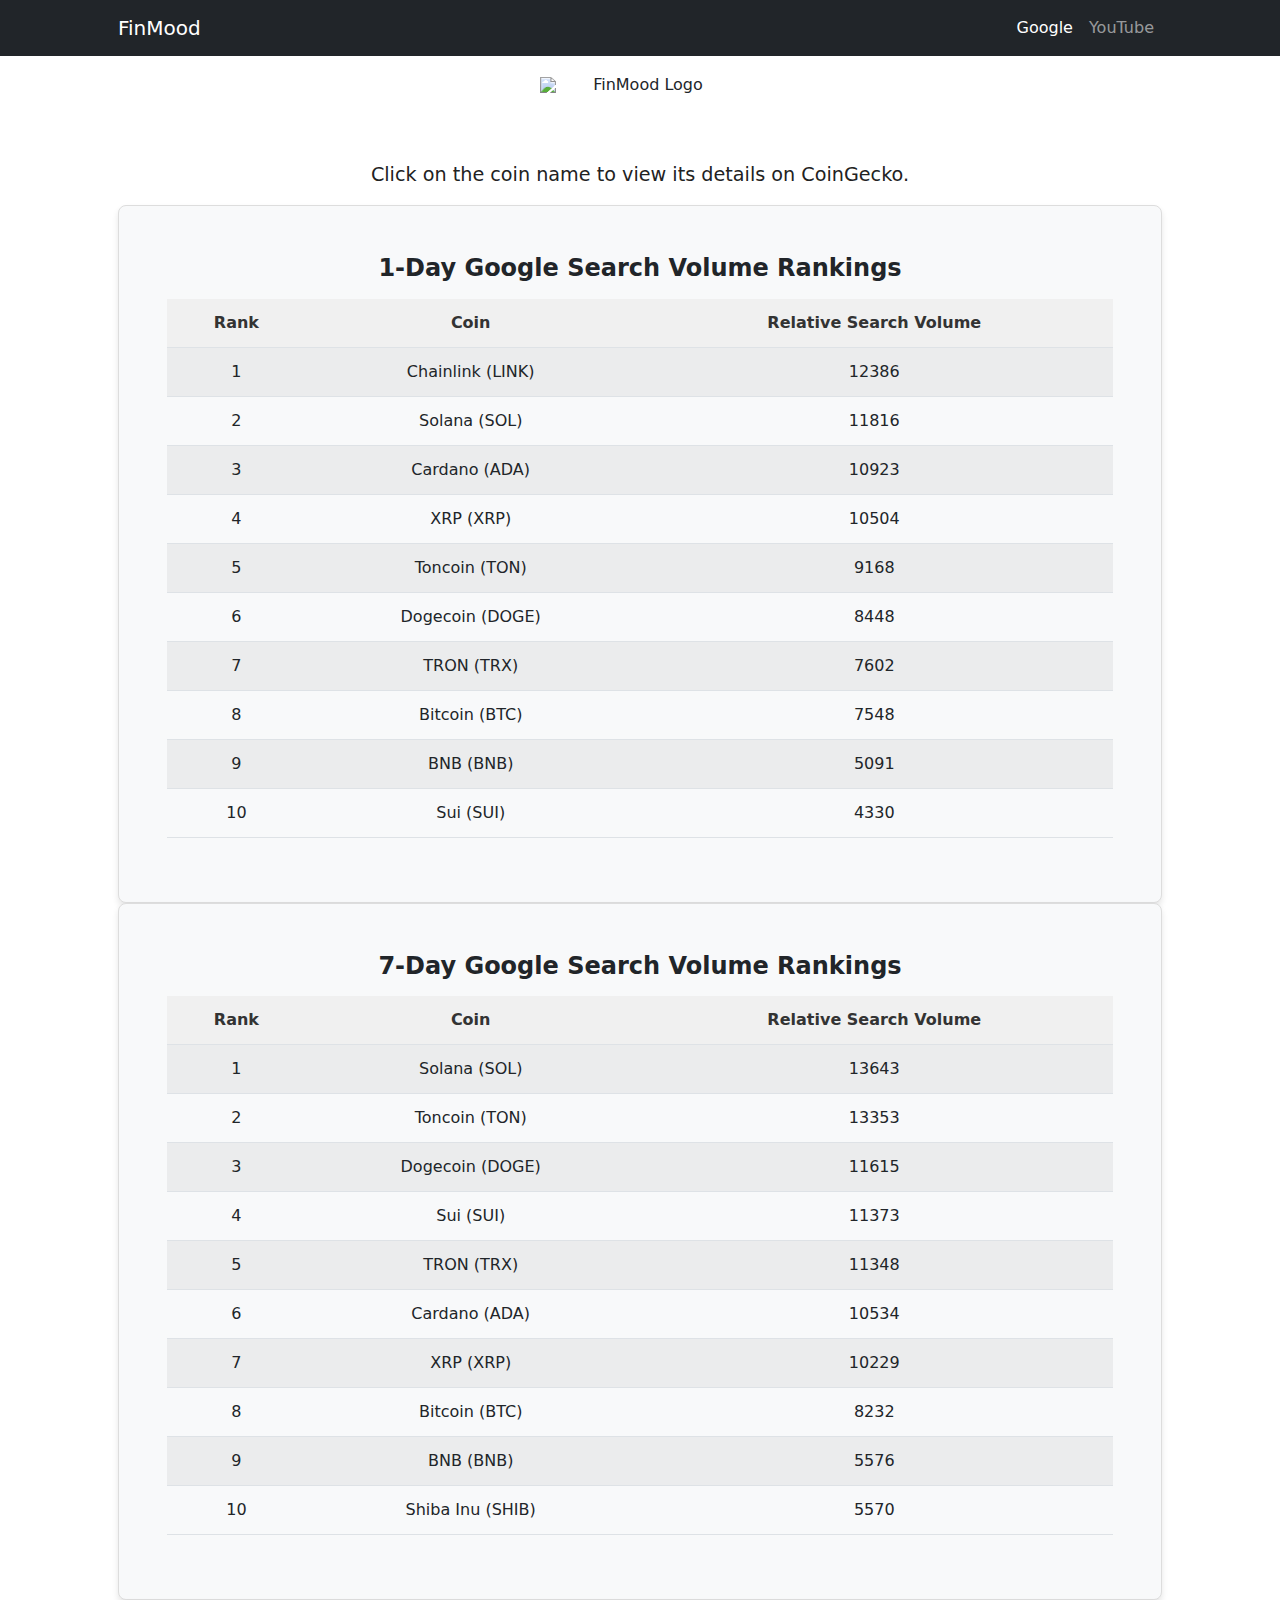
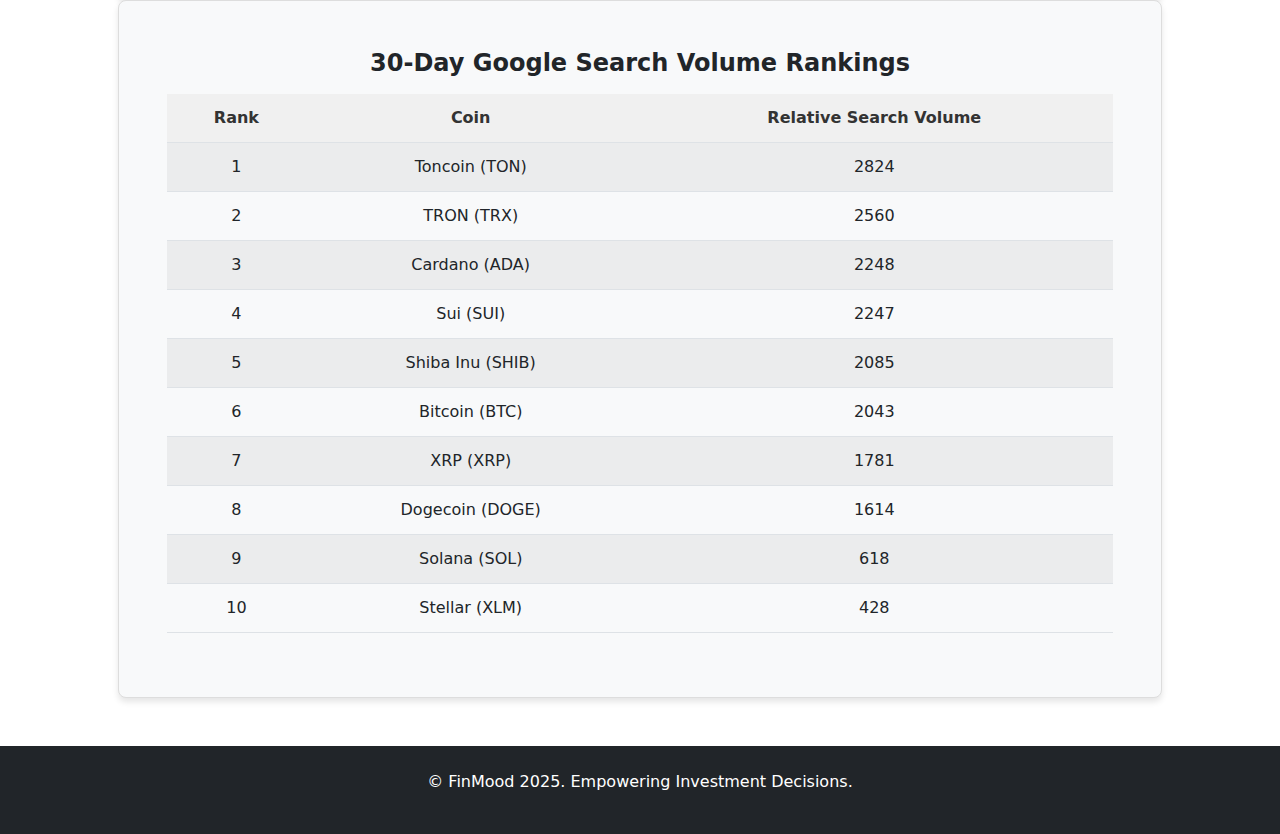
==== index.html @ bff8d701 "first commit" ====
<!DOCTYPE html>
<html lang="en">
    <head>
        <meta charset="utf-8" />
        <meta name="viewport" content="width=device-width, initial-scale=1, shrink-to-fit=no" />
        <title>FinMood - Google Data</title>
        <!-- Favicon -->
        <link rel="icon" type="image/png" href="https://postfiles.pstatic.net/MjAyNTAxMTJfOTYg/MDAxNzM2NjIxMTgyMzUx.7B-GVu9-gx7kUguu9131GMtCu-E6OnTU3qfxG3Hmutog.RD1DZ30FdFx2kgZJTcJKu7Xp7f9JHcIaP08A8nK22oIg.PNG/7214acb7-8370-46a0-a841-b4d72393085b-removebg-preview_(1).png?type=w773" />
        <!-- Core theme CSS -->
        <link href="css/styles.css" rel="stylesheet" />
        <style>
            /* 사각형 높이 증가 및 글자 크기 조정 */
            .ranking-box {
                min-height: 500px; /* 높이를 15개 항목이 들어갈 수 있도록 증가 */
                padding: 20px;
            }

            .ranking-box h2 {
                font-size: 1.25rem; /* 글자 크기 살짝 축소 */
            }

            /* 테이블 셀 스타일 */
            .table tbody tr td {
                vertical-align: middle; /* 텍스트와 아이콘을 가운데 정렬 */
            }

            /* 회사 이름 열 스타일 */
            .table .company-name {
                text-align: center; /* 가운데 정렬 */
                background-color: #f8f9fa; /* 밝은 회색 배경 */
                padding: 10px;
            }

            /* 검색 강도 열 스타일 */
            .table .search-intensity {
                text-align: center; /* 가운데 정렬 */
            }

            /* 테이블 헤더 스타일 */
            .table thead th {
                background-color: #f0f0f0; /* 더 옅은 배경색 */
                color: #333; /* 텍스트 색상 */
                text-align: center;
            }
        </style>
    </head>
    <body>
        <!-- Responsive navbar -->
        <nav class="navbar navbar-expand-lg navbar-dark bg-dark">
            <div class="container px-lg-5">
                <a class="navbar-brand" href="Google.html">FinMood</a>
                <button class="navbar-toggler" type="button" data-bs-toggle="collapse" data-bs-target="#navbarSupportedContent" aria-controls="navbarSupportedContent" aria-expanded="false" aria-label="Toggle navigation"><span class="navbar-toggler-icon"></span></button>
                <div class="collapse navbar-collapse" id="navbarSupportedContent">
                    <ul class="navbar-nav ms-auto mb-2 mb-lg-0">
                        <li class="nav-item"><a class="nav-link active" href="index.html">Google</a></li>
                        <li class="nav-item"><a class="nav-link" href="Youtube.html">YouTube</a></li>
                    </ul>
                </div>
            </div>
        </nav>

        <div class="custom-logo">
            <img src="https://postfiles.pstatic.net/MjAyNTAxMTBfMjkg/MDAxNzM2NDQ1NTA2Njgz.2TgCRXyj6xYpUKAVRkCSr0fVaALXp904wzc_l7tM4Swg.-zdZMKFpB-jIDev21pE8-xAardf8957_RPQb6zx63QUg.PNG/7214acb7-8370-46a0-a841-b4d72393085b-removebg-preview_(1).png?type=w773" alt="FinMood Logo">
        </div>
        
        <!-- Header -->
        <header class="py-5">
            <div class="container px-lg-5">
                
                <div class="info-message text-center">
                    <p>Click on the coin name <span class="break-line">to view its details on CoinGecko.</span></p>
                </div>
                
                <!-- 1-Day Ranking -->
                <div class="p-4 p-lg-5 bg-light rounded-3 text-center ranking-box">
                    <h2 class="fs-4 fw-bold mb-3">1-Day Google Search Volume Rankings</h2>
                    <table class="table table-striped">
                        <thead>
                            <tr>
                                <th>Rank</th>
                                <th>Coin</th>
                                <th>Relative Search Volume</th>
                            </tr>
                        </thead>
                        <tbody>
                            
        <tr>
            <td>1</td>
            <td>
                <a href="https://www.coingecko.com/en/coins/chainlink" target="_blank" style="text-decoration: none; color: inherit;">
                    Chainlink (LINK)
                </a>
            </td>
            <td>12386</td>
        </tr>
        
        <tr>
            <td>2</td>
            <td>
                <a href="https://www.coingecko.com/en/coins/solana" target="_blank" style="text-decoration: none; color: inherit;">
                    Solana (SOL)
                </a>
            </td>
            <td>11816</td>
        </tr>
        
        <tr>
            <td>3</td>
            <td>
                <a href="https://www.coingecko.com/en/coins/cardano" target="_blank" style="text-decoration: none; color: inherit;">
                    Cardano (ADA)
                </a>
            </td>
            <td>10923</td>
        </tr>
        
        <tr>
            <td>4</td>
            <td>
                <a href="https://www.coingecko.com/en/coins/xrp" target="_blank" style="text-decoration: none; color: inherit;">
                    XRP (XRP)
                </a>
            </td>
            <td>10504</td>
        </tr>
        
        <tr>
            <td>5</td>
            <td>
                <a href="https://www.coingecko.com/en/coins/toncoin" target="_blank" style="text-decoration: none; color: inherit;">
                    Toncoin (TON)
                </a>
            </td>
            <td>9168</td>
        </tr>
        
        <tr>
            <td>6</td>
            <td>
                <a href="https://www.coingecko.com/en/coins/dogecoin" target="_blank" style="text-decoration: none; color: inherit;">
                    Dogecoin (DOGE)
                </a>
            </td>
            <td>8448</td>
        </tr>
        
        <tr>
            <td>7</td>
            <td>
                <a href="https://www.coingecko.com/en/coins/tron" target="_blank" style="text-decoration: none; color: inherit;">
                    TRON (TRX)
                </a>
            </td>
            <td>7602</td>
        </tr>
        
        <tr>
            <td>8</td>
            <td>
                <a href="https://www.coingecko.com/en/coins/bitcoin" target="_blank" style="text-decoration: none; color: inherit;">
                    Bitcoin (BTC)
                </a>
            </td>
            <td>7548</td>
        </tr>
        
        <tr>
            <td>9</td>
            <td>
                <a href="https://www.coingecko.com/en/coins/bnb" target="_blank" style="text-decoration: none; color: inherit;">
                    BNB (BNB)
                </a>
            </td>
            <td>5091</td>
        </tr>
        
        <tr>
            <td>10</td>
            <td>
                <a href="https://www.coingecko.com/en/coins/sui" target="_blank" style="text-decoration: none; color: inherit;">
                    Sui (SUI)
                </a>
            </td>
            <td>4330</td>
        </tr>
         <!-- Python 스크립트에서 이 자리표시자를 실제 테이블 데이터로 대체 -->
                        </tbody>
                    </table>
                </div>
                
                
                <!-- 7-Day Ranking -->
                <div class="p-4 p-lg-5 bg-light rounded-3 text-center ranking-box">
                    <h2 class="fs-4 fw-bold mb-3">7-Day Google Search Volume Rankings</h2>
                    <table class="table table-striped">
                        <thead>
                            <tr>
                                <th>Rank</th>
                                <th>Coin</th>
                                <th>Relative Search Volume</th>
                            </tr>
                        </thead>
                        <tbody>
                            
        <tr>
            <td>1</td>
            <td>
                <a href="https://www.coingecko.com/en/coins/solana" target="_blank" style="text-decoration: none; color: inherit;">
                    Solana (SOL)
                </a>
            </td>
            <td>13643</td>
        </tr>
        
        <tr>
            <td>2</td>
            <td>
                <a href="https://www.coingecko.com/en/coins/toncoin" target="_blank" style="text-decoration: none; color: inherit;">
                    Toncoin (TON)
                </a>
            </td>
            <td>13353</td>
        </tr>
        
        <tr>
            <td>3</td>
            <td>
                <a href="https://www.coingecko.com/en/coins/dogecoin" target="_blank" style="text-decoration: none; color: inherit;">
                    Dogecoin (DOGE)
                </a>
            </td>
            <td>11615</td>
        </tr>
        
        <tr>
            <td>4</td>
            <td>
                <a href="https://www.coingecko.com/en/coins/sui" target="_blank" style="text-decoration: none; color: inherit;">
                    Sui (SUI)
                </a>
            </td>
            <td>11373</td>
        </tr>
        
        <tr>
            <td>5</td>
            <td>
                <a href="https://www.coingecko.com/en/coins/tron" target="_blank" style="text-decoration: none; color: inherit;">
                    TRON (TRX)
                </a>
            </td>
            <td>11348</td>
        </tr>
        
        <tr>
            <td>6</td>
            <td>
                <a href="https://www.coingecko.com/en/coins/cardano" target="_blank" style="text-decoration: none; color: inherit;">
                    Cardano (ADA)
                </a>
            </td>
            <td>10534</td>
        </tr>
        
        <tr>
            <td>7</td>
            <td>
                <a href="https://www.coingecko.com/en/coins/xrp" target="_blank" style="text-decoration: none; color: inherit;">
                    XRP (XRP)
                </a>
            </td>
            <td>10229</td>
        </tr>
        
        <tr>
            <td>8</td>
            <td>
                <a href="https://www.coingecko.com/en/coins/bitcoin" target="_blank" style="text-decoration: none; color: inherit;">
                    Bitcoin (BTC)
                </a>
            </td>
            <td>8232</td>
        </tr>
        
        <tr>
            <td>9</td>
            <td>
                <a href="https://www.coingecko.com/en/coins/bnb" target="_blank" style="text-decoration: none; color: inherit;">
                    BNB (BNB)
                </a>
            </td>
            <td>5576</td>
        </tr>
        
        <tr>
            <td>10</td>
            <td>
                <a href="https://www.coingecko.com/en/coins/shiba-inu" target="_blank" style="text-decoration: none; color: inherit;">
                    Shiba Inu (SHIB)
                </a>
            </td>
            <td>5570</td>
        </tr>
         <!-- Python 스크립트에서 이 자리표시자를 실제 테이블 데이터로 대체 -->
                        </tbody>                        
                    </table>
                </div>
                
                <!-- 30-Day Ranking -->
                <div class="p-4 p-lg-5 bg-light rounded-3 text-center ranking-box">
                    <h2 class="fs-4 fw-bold mb-3">30-Day Google Search Volume Rankings</h2>
                    <table class="table table-striped">
                        <thead>
                            <tr>
                                <th>Rank</th>
                                <th>Coin</th>
                                <th>Relative Search Volume</th>
                            </tr>
                        </thead>
                        <tbody>
                            
        <tr>
            <td>1</td>
            <td>
                <a href="https://www.coingecko.com/en/coins/toncoin" target="_blank" style="text-decoration: none; color: inherit;">
                    Toncoin (TON)
                </a>
            </td>
            <td>2824</td>
        </tr>
        
        <tr>
            <td>2</td>
            <td>
                <a href="https://www.coingecko.com/en/coins/tron" target="_blank" style="text-decoration: none; color: inherit;">
                    TRON (TRX)
                </a>
            </td>
            <td>2560</td>
        </tr>
        
        <tr>
            <td>3</td>
            <td>
                <a href="https://www.coingecko.com/en/coins/cardano" target="_blank" style="text-decoration: none; color: inherit;">
                    Cardano (ADA)
                </a>
            </td>
            <td>2248</td>
        </tr>
        
        <tr>
            <td>4</td>
            <td>
                <a href="https://www.coingecko.com/en/coins/sui" target="_blank" style="text-decoration: none; color: inherit;">
                    Sui (SUI)
                </a>
            </td>
            <td>2247</td>
        </tr>
        
        <tr>
            <td>5</td>
            <td>
                <a href="https://www.coingecko.com/en/coins/shiba-inu" target="_blank" style="text-decoration: none; color: inherit;">
                    Shiba Inu (SHIB)
                </a>
            </td>
            <td>2085</td>
        </tr>
        
        <tr>
            <td>6</td>
            <td>
                <a href="https://www.coingecko.com/en/coins/bitcoin" target="_blank" style="text-decoration: none; color: inherit;">
                    Bitcoin (BTC)
                </a>
            </td>
            <td>2043</td>
        </tr>
        
        <tr>
            <td>7</td>
            <td>
                <a href="https://www.coingecko.com/en/coins/xrp" target="_blank" style="text-decoration: none; color: inherit;">
                    XRP (XRP)
                </a>
            </td>
            <td>1781</td>
        </tr>
        
        <tr>
            <td>8</td>
            <td>
                <a href="https://www.coingecko.com/en/coins/dogecoin" target="_blank" style="text-decoration: none; color: inherit;">
                    Dogecoin (DOGE)
                </a>
            </td>
            <td>1614</td>
        </tr>
        
        <tr>
            <td>9</td>
            <td>
                <a href="https://www.coingecko.com/en/coins/solana" target="_blank" style="text-decoration: none; color: inherit;">
                    Solana (SOL)
                </a>
            </td>
            <td>618</td>
        </tr>
        
        <tr>
            <td>10</td>
            <td>
                <a href="https://www.coingecko.com/en/coins/stellar" target="_blank" style="text-decoration: none; color: inherit;">
                    Stellar (XLM)
                </a>
            </td>
            <td>428</td>
        </tr>
         <!-- Python 스크립트에서 이 자리표시자를 실제 테이블 데이터로 대체 -->
                        </tbody>
                        
                    </table>
                </div>
            </div>
        </header>
        
        <!-- Footer -->
        <footer class="bg-dark py-4">
            <div class="container">
                <p class="text-center text-white">© FinMood 2025. Empowering Investment Decisions.</p>
            </div>
        </footer>
        
        <!-- Bootstrap core JS -->
        <script src="https://cdn.jsdelivr.net/npm/bootstrap@5.2.3/dist/js/bootstrap.bundle.min.js"></script>
        <!-- Core theme JS -->
        <script src="js/scripts.js"></script>
    </body>
</html>
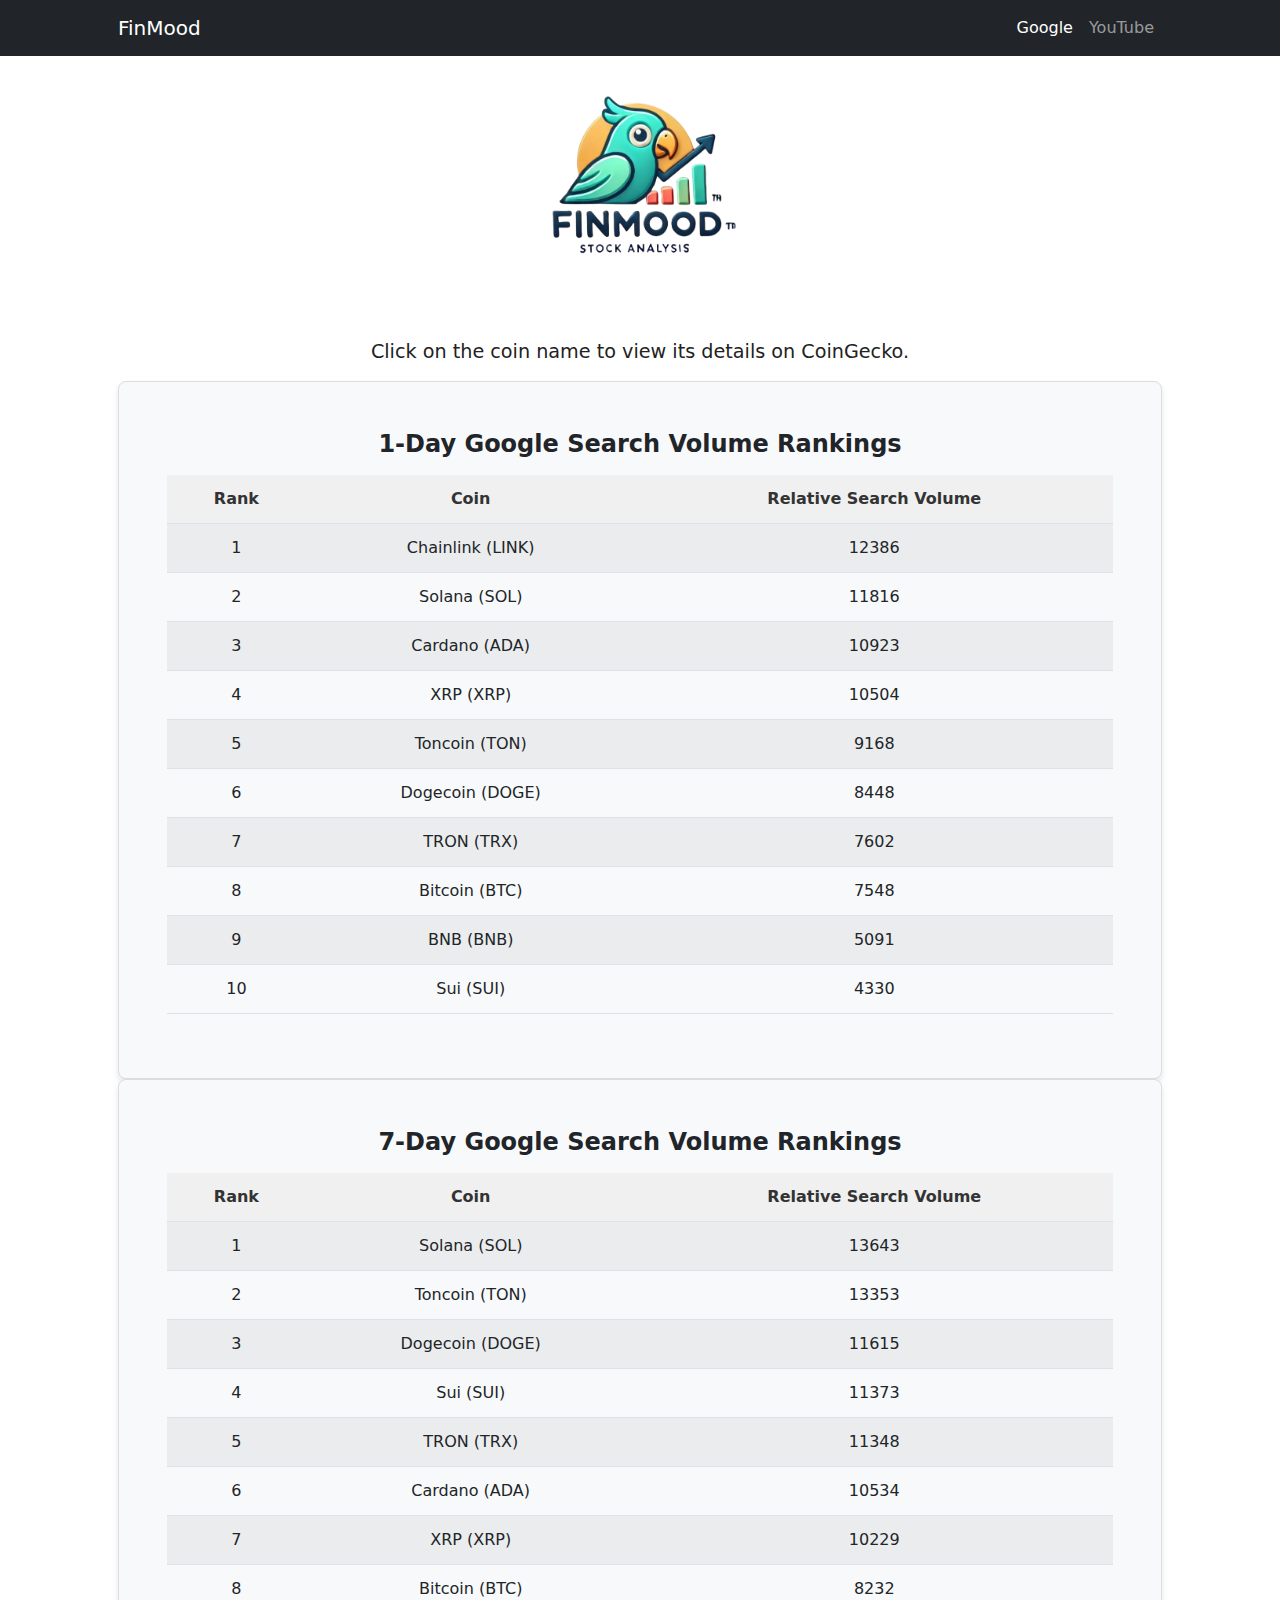
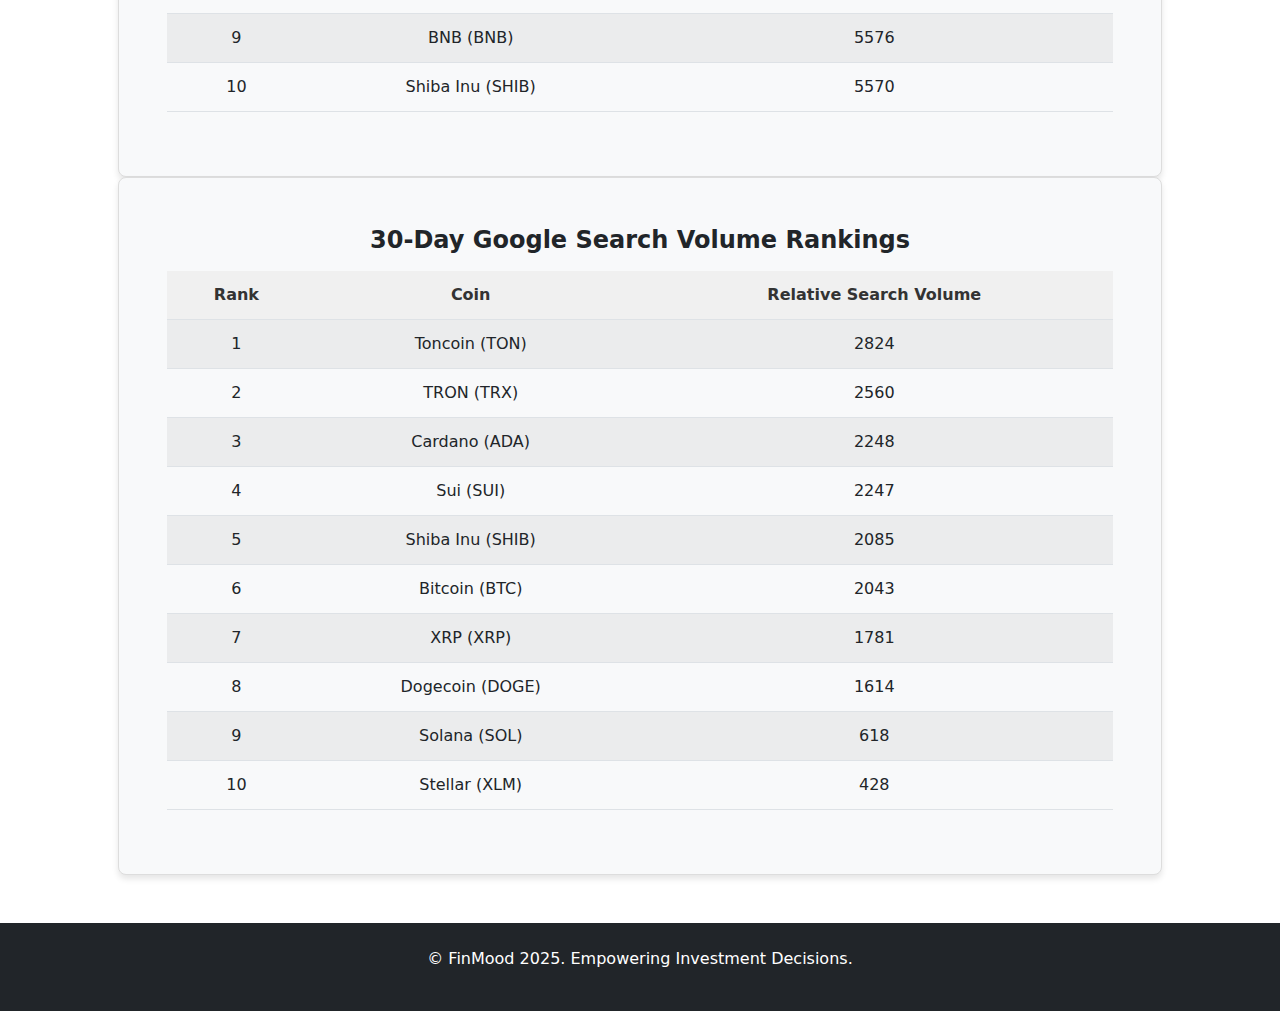
==== commit 7d1f8aa3: "Add favicon and logo images" ====
--- a/index.html
+++ b/index.html
@@ -5,7 +5,7 @@
         <meta name="viewport" content="width=device-width, initial-scale=1, shrink-to-fit=no" />
         <title>FinMood - Google Data</title>
         <!-- Favicon -->
-        <link rel="icon" type="image/png" href="https://postfiles.pstatic.net/MjAyNTAxMTJfOTYg/MDAxNzM2NjIxMTgyMzUx.7B-GVu9-gx7kUguu9131GMtCu-E6OnTU3qfxG3Hmutog.RD1DZ30FdFx2kgZJTcJKu7Xp7f9JHcIaP08A8nK22oIg.PNG/7214acb7-8370-46a0-a841-b4d72393085b-removebg-preview_(1).png?type=w773" />
+        <link rel="icon" type="image/x-icon" href="img/favicon.ico">
         <!-- Core theme CSS -->
         <link href="css/styles.css" rel="stylesheet" />
         <style>
@@ -18,7 +18,7 @@
             .ranking-box h2 {
                 font-size: 1.25rem; /* 글자 크기 살짝 축소 */
             }
-
+            
             /* 테이블 셀 스타일 */
             .table tbody tr td {
                 vertical-align: middle; /* 텍스트와 아이콘을 가운데 정렬 */
@@ -60,7 +60,7 @@
         </nav>
 
         <div class="custom-logo">
-            <img src="https://postfiles.pstatic.net/MjAyNTAxMTBfMjkg/MDAxNzM2NDQ1NTA2Njgz.2TgCRXyj6xYpUKAVRkCSr0fVaALXp904wzc_l7tM4Swg.-zdZMKFpB-jIDev21pE8-xAardf8957_RPQb6zx63QUg.PNG/7214acb7-8370-46a0-a841-b4d72393085b-removebg-preview_(1).png?type=w773" alt="FinMood Logo">
+            <img src="img/logo.png" alt="FinMood Logo">
         </div>
         
         <!-- Header -->
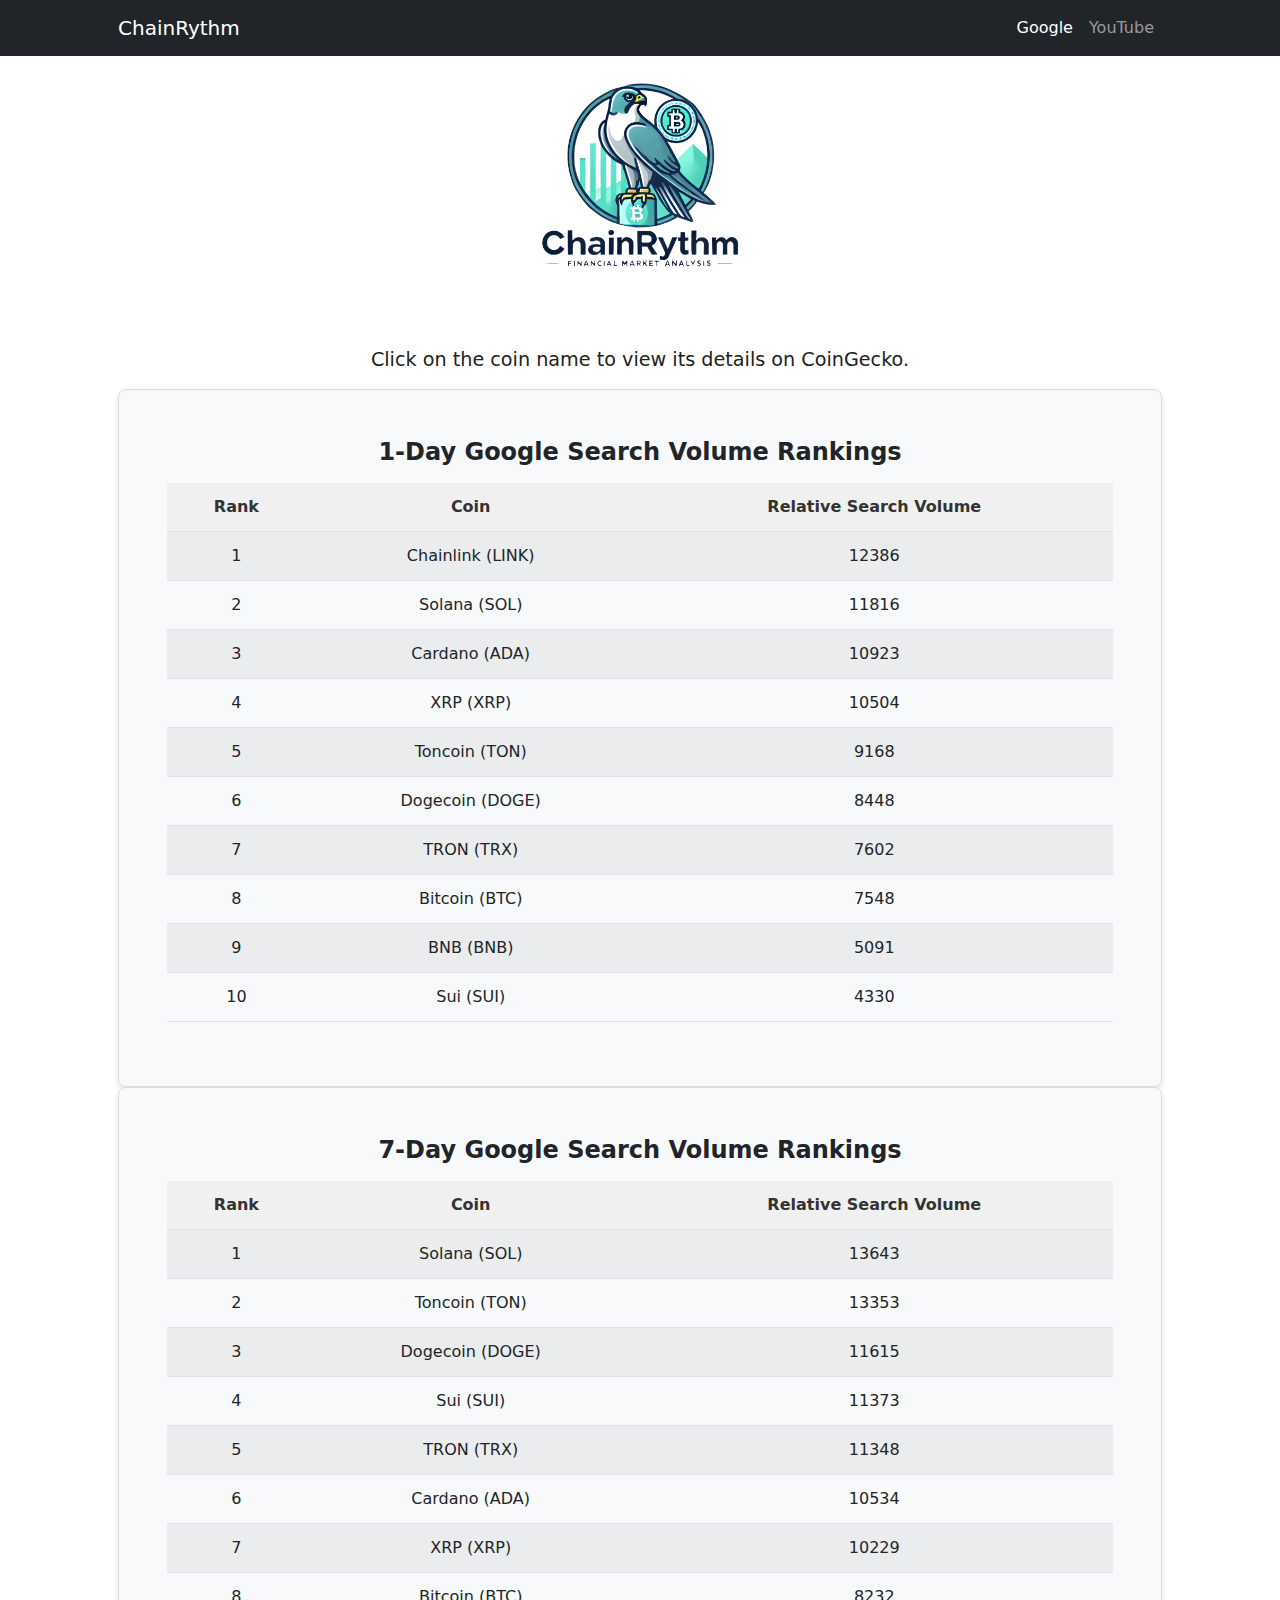
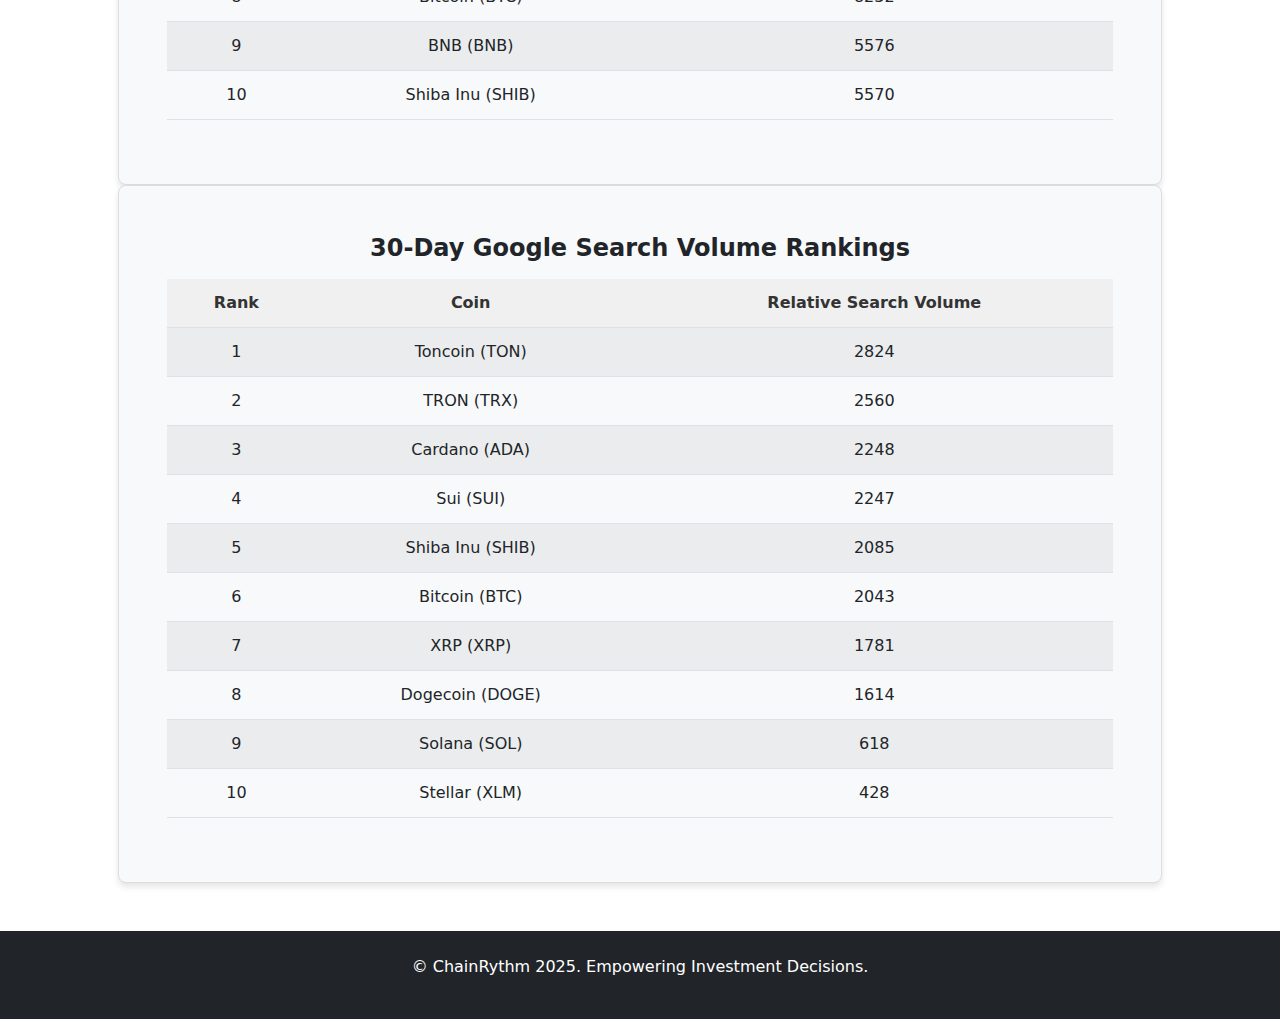
==== commit 55c7a4c4: "fourth commit" ====
--- a/index.html
+++ b/index.html
@@ -3,7 +3,7 @@
     <head>
         <meta charset="utf-8" />
         <meta name="viewport" content="width=device-width, initial-scale=1, shrink-to-fit=no" />
-        <title>FinMood - Google Data</title>
+        <title>ChainRythm - Google Data</title>
         <!-- Favicon -->
         <link rel="icon" type="image/x-icon" href="img/favicon.ico">
         <!-- Core theme CSS -->
@@ -48,7 +48,7 @@
         <!-- Responsive navbar -->
         <nav class="navbar navbar-expand-lg navbar-dark bg-dark">
             <div class="container px-lg-5">
-                <a class="navbar-brand" href="Google.html">FinMood</a>
+                <a class="navbar-brand" href="index.html">ChainRythm</a>
                 <button class="navbar-toggler" type="button" data-bs-toggle="collapse" data-bs-target="#navbarSupportedContent" aria-controls="navbarSupportedContent" aria-expanded="false" aria-label="Toggle navigation"><span class="navbar-toggler-icon"></span></button>
                 <div class="collapse navbar-collapse" id="navbarSupportedContent">
                     <ul class="navbar-nav ms-auto mb-2 mb-lg-0">
@@ -60,9 +60,9 @@
         </nav>
 
         <div class="custom-logo">
-            <img src="img/logo.png" alt="FinMood Logo">
+            <img src="img/logo.png" alt="ChainRythm Logo">
         </div>
-        
+                
         <!-- Header -->
         <header class="py-5">
             <div class="container px-lg-5">
@@ -429,7 +429,7 @@
         <!-- Footer -->
         <footer class="bg-dark py-4">
             <div class="container">
-                <p class="text-center text-white">© FinMood 2025. Empowering Investment Decisions.</p>
+                <p class="text-center text-white">© ChainRythm 2025. Empowering Investment Decisions.</p>
             </div>
         </footer>
         
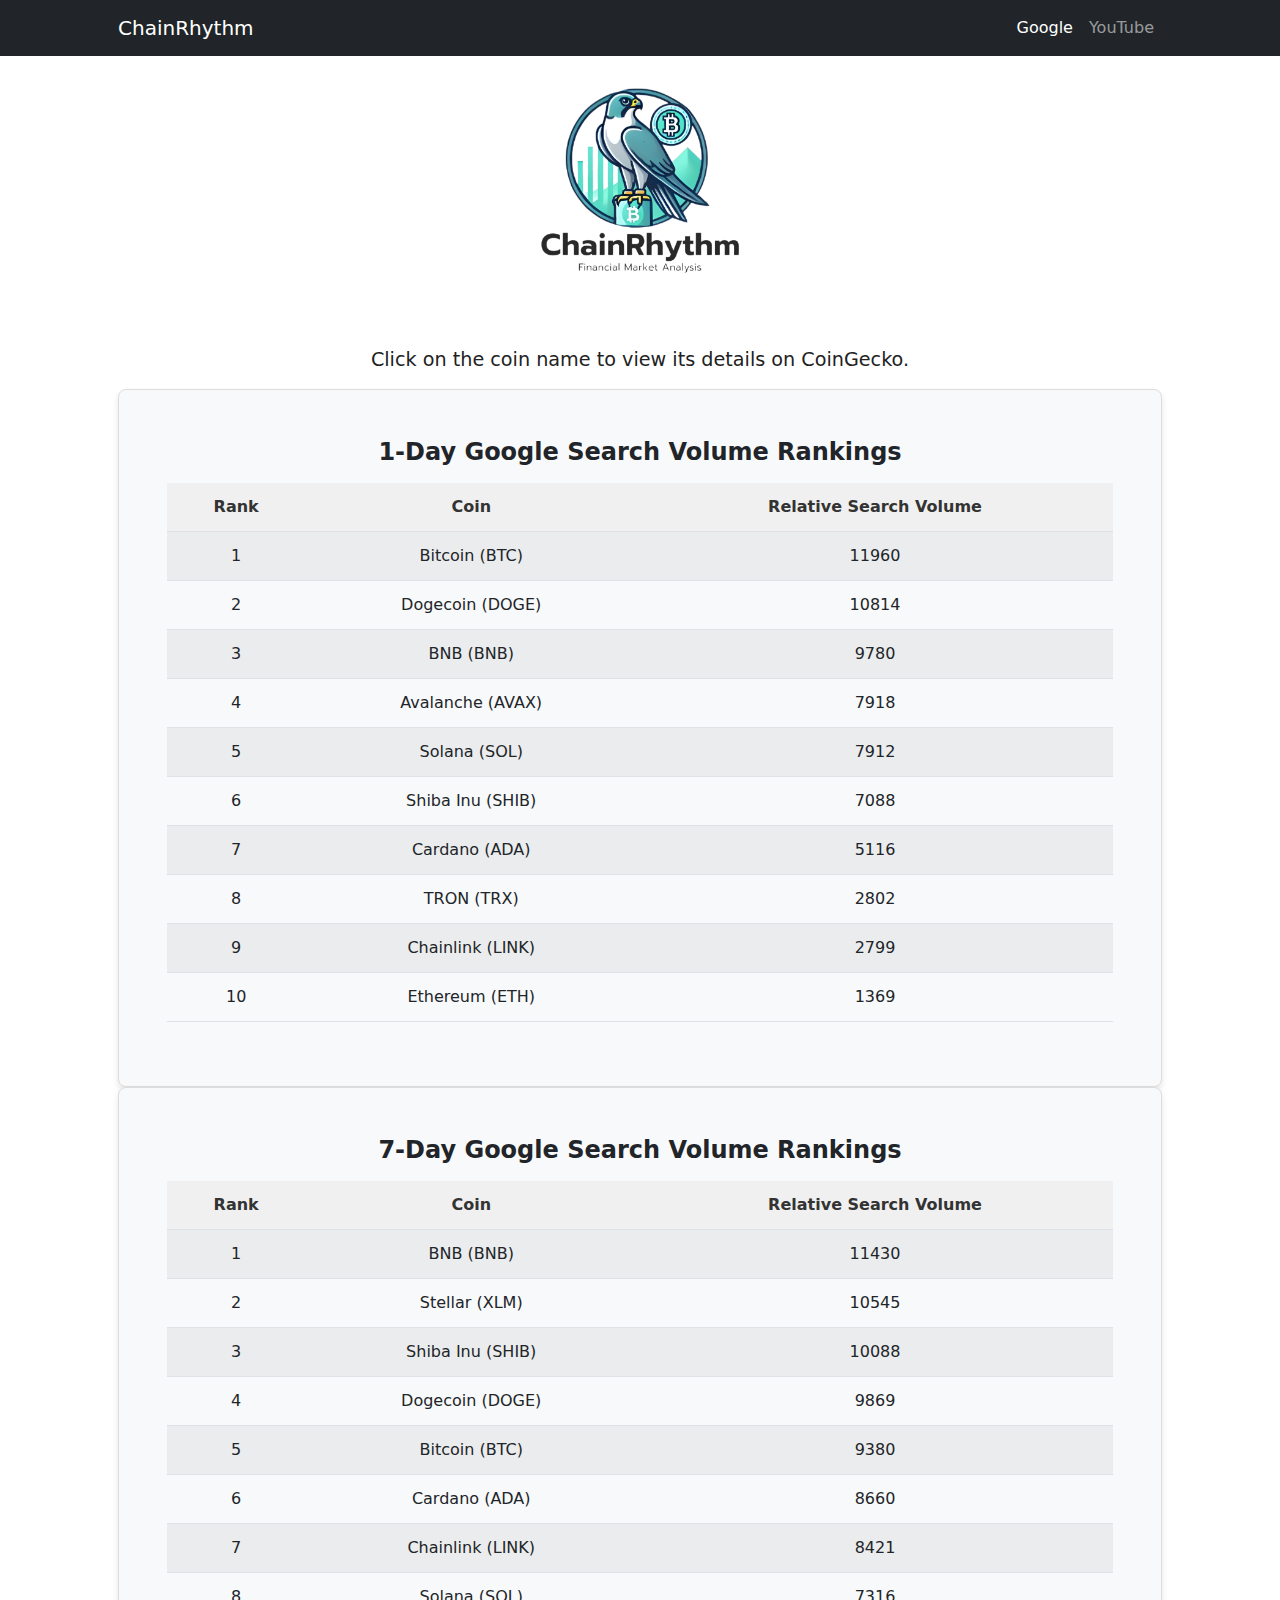
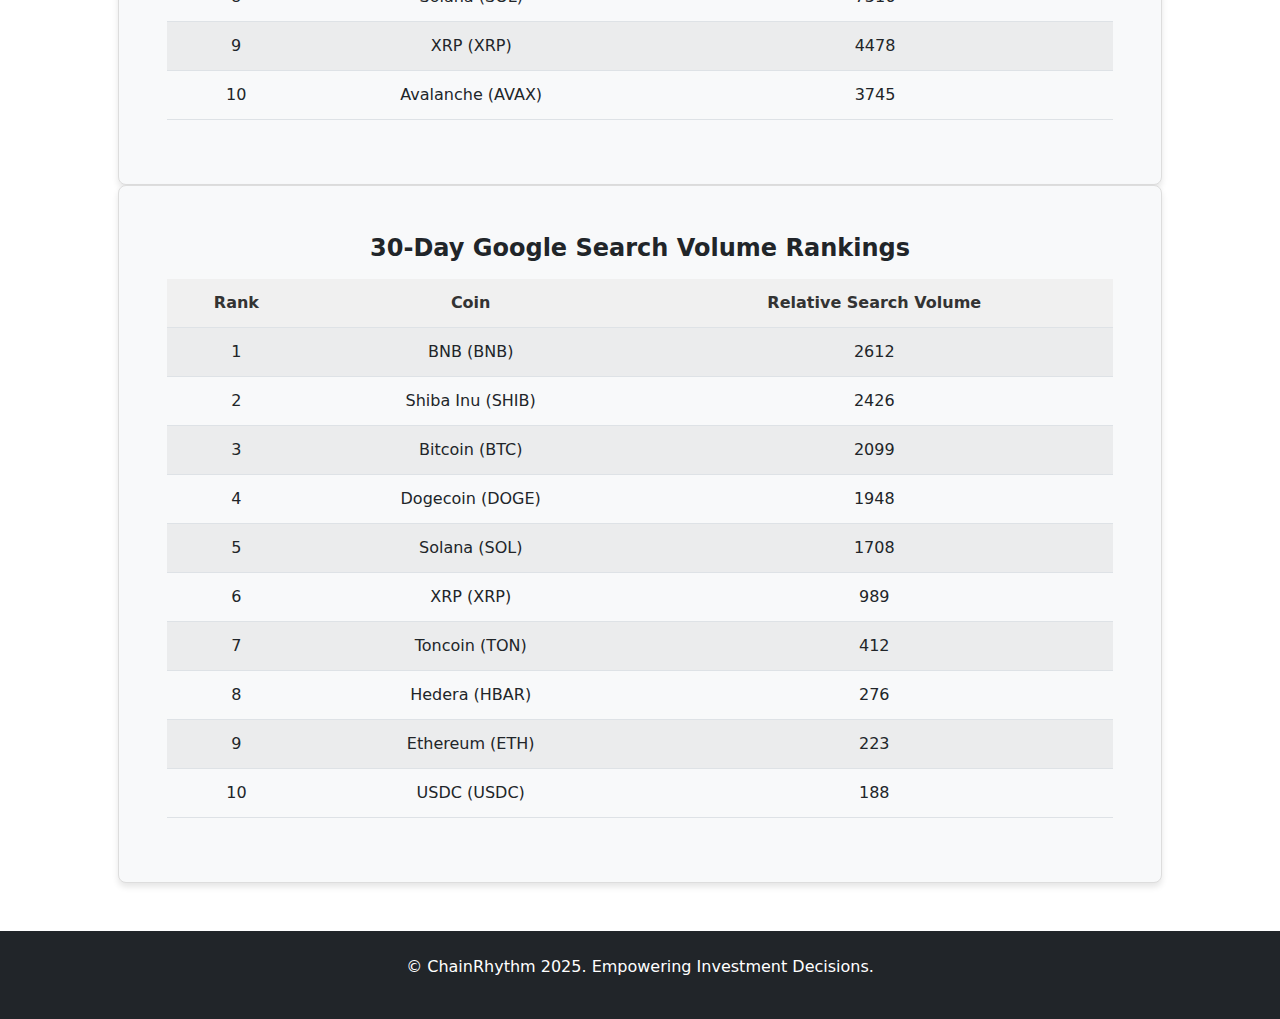
==== commit a5b4f98e: "amfdmj" ====
--- a/index.html
+++ b/index.html
@@ -3,7 +3,7 @@
     <head>
         <meta charset="utf-8" />
         <meta name="viewport" content="width=device-width, initial-scale=1, shrink-to-fit=no" />
-        <title>ChainRythm - Google Data</title>
+        <title>ChainRhythm - Google Data</title>
         <!-- Favicon -->
         <link rel="icon" type="image/x-icon" href="img/favicon.ico">
         <!-- Core theme CSS -->
@@ -48,7 +48,7 @@
         <!-- Responsive navbar -->
         <nav class="navbar navbar-expand-lg navbar-dark bg-dark">
             <div class="container px-lg-5">
-                <a class="navbar-brand" href="index.html">ChainRythm</a>
+                <a class="navbar-brand" href="index.html">ChainRhythm</a>
                 <button class="navbar-toggler" type="button" data-bs-toggle="collapse" data-bs-target="#navbarSupportedContent" aria-controls="navbarSupportedContent" aria-expanded="false" aria-label="Toggle navigation"><span class="navbar-toggler-icon"></span></button>
                 <div class="collapse navbar-collapse" id="navbarSupportedContent">
                     <ul class="navbar-nav ms-auto mb-2 mb-lg-0">
@@ -60,7 +60,7 @@
         </nav>
 
         <div class="custom-logo">
-            <img src="img/logo.png" alt="ChainRythm Logo">
+            <img src="img/logo.png" alt="ChainRhythm Logo">
         </div>
                 
         <!-- Header -->
@@ -83,108 +83,109 @@
                             </tr>
                         </thead>
                         <tbody>
-                            
+                            <!-- {1day_table} -->
+
         <tr>
             <td>1</td>
+            <td>
+                <a href="https://www.coingecko.com/en/coins/bitcoin" target="_blank" style="text-decoration: none; color: inherit;">
+                    Bitcoin (BTC)
+                </a>
+            </td>
+            <td>11960</td>
+        </tr>
+        
+        <tr>
+            <td>2</td>
+            <td>
+                <a href="https://www.coingecko.com/en/coins/dogecoin" target="_blank" style="text-decoration: none; color: inherit;">
+                    Dogecoin (DOGE)
+                </a>
+            </td>
+            <td>10814</td>
+        </tr>
+        
+        <tr>
+            <td>3</td>
+            <td>
+                <a href="https://www.coingecko.com/en/coins/bnb" target="_blank" style="text-decoration: none; color: inherit;">
+                    BNB (BNB)
+                </a>
+            </td>
+            <td>9780</td>
+        </tr>
+        
+        <tr>
+            <td>4</td>
+            <td>
+                <a href="https://www.coingecko.com/en/coins/avalanche" target="_blank" style="text-decoration: none; color: inherit;">
+                    Avalanche (AVAX)
+                </a>
+            </td>
+            <td>7918</td>
+        </tr>
+        
+        <tr>
+            <td>5</td>
+            <td>
+                <a href="https://www.coingecko.com/en/coins/solana" target="_blank" style="text-decoration: none; color: inherit;">
+                    Solana (SOL)
+                </a>
+            </td>
+            <td>7912</td>
+        </tr>
+        
+        <tr>
+            <td>6</td>
+            <td>
+                <a href="https://www.coingecko.com/en/coins/shiba-inu" target="_blank" style="text-decoration: none; color: inherit;">
+                    Shiba Inu (SHIB)
+                </a>
+            </td>
+            <td>7088</td>
+        </tr>
+        
+        <tr>
+            <td>7</td>
+            <td>
+                <a href="https://www.coingecko.com/en/coins/cardano" target="_blank" style="text-decoration: none; color: inherit;">
+                    Cardano (ADA)
+                </a>
+            </td>
+            <td>5116</td>
+        </tr>
+        
+        <tr>
+            <td>8</td>
+            <td>
+                <a href="https://www.coingecko.com/en/coins/tron" target="_blank" style="text-decoration: none; color: inherit;">
+                    TRON (TRX)
+                </a>
+            </td>
+            <td>2802</td>
+        </tr>
+        
+        <tr>
+            <td>9</td>
             <td>
                 <a href="https://www.coingecko.com/en/coins/chainlink" target="_blank" style="text-decoration: none; color: inherit;">
                     Chainlink (LINK)
                 </a>
             </td>
-            <td>12386</td>
-        </tr>
-        
-        <tr>
-            <td>2</td>
-            <td>
-                <a href="https://www.coingecko.com/en/coins/solana" target="_blank" style="text-decoration: none; color: inherit;">
-                    Solana (SOL)
-                </a>
-            </td>
-            <td>11816</td>
-        </tr>
-        
-        <tr>
-            <td>3</td>
-            <td>
-                <a href="https://www.coingecko.com/en/coins/cardano" target="_blank" style="text-decoration: none; color: inherit;">
-                    Cardano (ADA)
-                </a>
-            </td>
-            <td>10923</td>
-        </tr>
-        
-        <tr>
-            <td>4</td>
-            <td>
-                <a href="https://www.coingecko.com/en/coins/xrp" target="_blank" style="text-decoration: none; color: inherit;">
-                    XRP (XRP)
-                </a>
-            </td>
-            <td>10504</td>
-        </tr>
-        
-        <tr>
-            <td>5</td>
-            <td>
-                <a href="https://www.coingecko.com/en/coins/toncoin" target="_blank" style="text-decoration: none; color: inherit;">
-                    Toncoin (TON)
-                </a>
-            </td>
-            <td>9168</td>
-        </tr>
-        
-        <tr>
-            <td>6</td>
-            <td>
-                <a href="https://www.coingecko.com/en/coins/dogecoin" target="_blank" style="text-decoration: none; color: inherit;">
-                    Dogecoin (DOGE)
-                </a>
-            </td>
-            <td>8448</td>
-        </tr>
-        
-        <tr>
-            <td>7</td>
-            <td>
-                <a href="https://www.coingecko.com/en/coins/tron" target="_blank" style="text-decoration: none; color: inherit;">
-                    TRON (TRX)
-                </a>
-            </td>
-            <td>7602</td>
-        </tr>
-        
-        <tr>
-            <td>8</td>
-            <td>
-                <a href="https://www.coingecko.com/en/coins/bitcoin" target="_blank" style="text-decoration: none; color: inherit;">
-                    Bitcoin (BTC)
-                </a>
-            </td>
-            <td>7548</td>
-        </tr>
-        
-        <tr>
-            <td>9</td>
-            <td>
-                <a href="https://www.coingecko.com/en/coins/bnb" target="_blank" style="text-decoration: none; color: inherit;">
-                    BNB (BNB)
-                </a>
-            </td>
-            <td>5091</td>
+            <td>2799</td>
         </tr>
         
         <tr>
             <td>10</td>
             <td>
-                <a href="https://www.coingecko.com/en/coins/sui" target="_blank" style="text-decoration: none; color: inherit;">
-                    Sui (SUI)
-                </a>
-            </td>
-            <td>4330</td>
-        </tr>
-         <!-- Python 스크립트에서 이 자리표시자를 실제 테이블 데이터로 대체 -->
-                        </tbody>
+                <a href="https://www.coingecko.com/en/coins/ethereum" target="_blank" style="text-decoration: none; color: inherit;">
+                    Ethereum (ETH)
+                </a>
+            </td>
+            <td>1369</td>
+        </tr>
+        
+                        </tbody>                       
                     </table>
                 </div>
                 
@@ -201,108 +202,109 @@
                             </tr>
                         </thead>
                         <tbody>
-                            
+                            <!-- {7day_table} -->
+
         <tr>
             <td>1</td>
+            <td>
+                <a href="https://www.coingecko.com/en/coins/bnb" target="_blank" style="text-decoration: none; color: inherit;">
+                    BNB (BNB)
+                </a>
+            </td>
+            <td>11430</td>
+        </tr>
+        
+        <tr>
+            <td>2</td>
+            <td>
+                <a href="https://www.coingecko.com/en/coins/stellar" target="_blank" style="text-decoration: none; color: inherit;">
+                    Stellar (XLM)
+                </a>
+            </td>
+            <td>10545</td>
+        </tr>
+        
+        <tr>
+            <td>3</td>
+            <td>
+                <a href="https://www.coingecko.com/en/coins/shiba-inu" target="_blank" style="text-decoration: none; color: inherit;">
+                    Shiba Inu (SHIB)
+                </a>
+            </td>
+            <td>10088</td>
+        </tr>
+        
+        <tr>
+            <td>4</td>
+            <td>
+                <a href="https://www.coingecko.com/en/coins/dogecoin" target="_blank" style="text-decoration: none; color: inherit;">
+                    Dogecoin (DOGE)
+                </a>
+            </td>
+            <td>9869</td>
+        </tr>
+        
+        <tr>
+            <td>5</td>
+            <td>
+                <a href="https://www.coingecko.com/en/coins/bitcoin" target="_blank" style="text-decoration: none; color: inherit;">
+                    Bitcoin (BTC)
+                </a>
+            </td>
+            <td>9380</td>
+        </tr>
+        
+        <tr>
+            <td>6</td>
+            <td>
+                <a href="https://www.coingecko.com/en/coins/cardano" target="_blank" style="text-decoration: none; color: inherit;">
+                    Cardano (ADA)
+                </a>
+            </td>
+            <td>8660</td>
+        </tr>
+        
+        <tr>
+            <td>7</td>
+            <td>
+                <a href="https://www.coingecko.com/en/coins/chainlink" target="_blank" style="text-decoration: none; color: inherit;">
+                    Chainlink (LINK)
+                </a>
+            </td>
+            <td>8421</td>
+        </tr>
+        
+        <tr>
+            <td>8</td>
             <td>
                 <a href="https://www.coingecko.com/en/coins/solana" target="_blank" style="text-decoration: none; color: inherit;">
                     Solana (SOL)
                 </a>
             </td>
-            <td>13643</td>
-        </tr>
-        
-        <tr>
-            <td>2</td>
-            <td>
-                <a href="https://www.coingecko.com/en/coins/toncoin" target="_blank" style="text-decoration: none; color: inherit;">
-                    Toncoin (TON)
-                </a>
-            </td>
-            <td>13353</td>
-        </tr>
-        
-        <tr>
-            <td>3</td>
-            <td>
-                <a href="https://www.coingecko.com/en/coins/dogecoin" target="_blank" style="text-decoration: none; color: inherit;">
-                    Dogecoin (DOGE)
-                </a>
-            </td>
-            <td>11615</td>
-        </tr>
-        
-        <tr>
-            <td>4</td>
-            <td>
-                <a href="https://www.coingecko.com/en/coins/sui" target="_blank" style="text-decoration: none; color: inherit;">
-                    Sui (SUI)
-                </a>
-            </td>
-            <td>11373</td>
-        </tr>
-        
-        <tr>
-            <td>5</td>
-            <td>
-                <a href="https://www.coingecko.com/en/coins/tron" target="_blank" style="text-decoration: none; color: inherit;">
-                    TRON (TRX)
-                </a>
-            </td>
-            <td>11348</td>
-        </tr>
-        
-        <tr>
-            <td>6</td>
-            <td>
-                <a href="https://www.coingecko.com/en/coins/cardano" target="_blank" style="text-decoration: none; color: inherit;">
-                    Cardano (ADA)
-                </a>
-            </td>
-            <td>10534</td>
-        </tr>
-        
-        <tr>
-            <td>7</td>
+            <td>7316</td>
+        </tr>
+        
+        <tr>
+            <td>9</td>
             <td>
                 <a href="https://www.coingecko.com/en/coins/xrp" target="_blank" style="text-decoration: none; color: inherit;">
                     XRP (XRP)
                 </a>
             </td>
-            <td>10229</td>
-        </tr>
-        
-        <tr>
-            <td>8</td>
-            <td>
-                <a href="https://www.coingecko.com/en/coins/bitcoin" target="_blank" style="text-decoration: none; color: inherit;">
-                    Bitcoin (BTC)
-                </a>
-            </td>
-            <td>8232</td>
-        </tr>
-        
-        <tr>
-            <td>9</td>
-            <td>
-                <a href="https://www.coingecko.com/en/coins/bnb" target="_blank" style="text-decoration: none; color: inherit;">
-                    BNB (BNB)
-                </a>
-            </td>
-            <td>5576</td>
+            <td>4478</td>
         </tr>
         
         <tr>
             <td>10</td>
             <td>
-                <a href="https://www.coingecko.com/en/coins/shiba-inu" target="_blank" style="text-decoration: none; color: inherit;">
-                    Shiba Inu (SHIB)
-                </a>
-            </td>
-            <td>5570</td>
-        </tr>
-         <!-- Python 스크립트에서 이 자리표시자를 실제 테이블 데이터로 대체 -->
-                        </tbody>                        
+                <a href="https://www.coingecko.com/en/coins/avalanche" target="_blank" style="text-decoration: none; color: inherit;">
+                    Avalanche (AVAX)
+                </a>
+            </td>
+            <td>3745</td>
+        </tr>
+        
+                        </tbody>                                  
                     </table>
                 </div>
                 
@@ -318,109 +320,110 @@
                             </tr>
                         </thead>
                         <tbody>
-                            
+                            <!-- {30day_table} -->
+
         <tr>
             <td>1</td>
+            <td>
+                <a href="https://www.coingecko.com/en/coins/bnb" target="_blank" style="text-decoration: none; color: inherit;">
+                    BNB (BNB)
+                </a>
+            </td>
+            <td>2612</td>
+        </tr>
+        
+        <tr>
+            <td>2</td>
+            <td>
+                <a href="https://www.coingecko.com/en/coins/shiba-inu" target="_blank" style="text-decoration: none; color: inherit;">
+                    Shiba Inu (SHIB)
+                </a>
+            </td>
+            <td>2426</td>
+        </tr>
+        
+        <tr>
+            <td>3</td>
+            <td>
+                <a href="https://www.coingecko.com/en/coins/bitcoin" target="_blank" style="text-decoration: none; color: inherit;">
+                    Bitcoin (BTC)
+                </a>
+            </td>
+            <td>2099</td>
+        </tr>
+        
+        <tr>
+            <td>4</td>
+            <td>
+                <a href="https://www.coingecko.com/en/coins/dogecoin" target="_blank" style="text-decoration: none; color: inherit;">
+                    Dogecoin (DOGE)
+                </a>
+            </td>
+            <td>1948</td>
+        </tr>
+        
+        <tr>
+            <td>5</td>
+            <td>
+                <a href="https://www.coingecko.com/en/coins/solana" target="_blank" style="text-decoration: none; color: inherit;">
+                    Solana (SOL)
+                </a>
+            </td>
+            <td>1708</td>
+        </tr>
+        
+        <tr>
+            <td>6</td>
+            <td>
+                <a href="https://www.coingecko.com/en/coins/xrp" target="_blank" style="text-decoration: none; color: inherit;">
+                    XRP (XRP)
+                </a>
+            </td>
+            <td>989</td>
+        </tr>
+        
+        <tr>
+            <td>7</td>
             <td>
                 <a href="https://www.coingecko.com/en/coins/toncoin" target="_blank" style="text-decoration: none; color: inherit;">
                     Toncoin (TON)
                 </a>
             </td>
-            <td>2824</td>
-        </tr>
-        
-        <tr>
-            <td>2</td>
-            <td>
-                <a href="https://www.coingecko.com/en/coins/tron" target="_blank" style="text-decoration: none; color: inherit;">
-                    TRON (TRX)
-                </a>
-            </td>
-            <td>2560</td>
-        </tr>
-        
-        <tr>
-            <td>3</td>
-            <td>
-                <a href="https://www.coingecko.com/en/coins/cardano" target="_blank" style="text-decoration: none; color: inherit;">
-                    Cardano (ADA)
-                </a>
-            </td>
-            <td>2248</td>
-        </tr>
-        
-        <tr>
-            <td>4</td>
-            <td>
-                <a href="https://www.coingecko.com/en/coins/sui" target="_blank" style="text-decoration: none; color: inherit;">
-                    Sui (SUI)
-                </a>
-            </td>
-            <td>2247</td>
-        </tr>
-        
-        <tr>
-            <td>5</td>
-            <td>
-                <a href="https://www.coingecko.com/en/coins/shiba-inu" target="_blank" style="text-decoration: none; color: inherit;">
-                    Shiba Inu (SHIB)
-                </a>
-            </td>
-            <td>2085</td>
-        </tr>
-        
-        <tr>
-            <td>6</td>
-            <td>
-                <a href="https://www.coingecko.com/en/coins/bitcoin" target="_blank" style="text-decoration: none; color: inherit;">
-                    Bitcoin (BTC)
-                </a>
-            </td>
-            <td>2043</td>
-        </tr>
-        
-        <tr>
-            <td>7</td>
-            <td>
-                <a href="https://www.coingecko.com/en/coins/xrp" target="_blank" style="text-decoration: none; color: inherit;">
-                    XRP (XRP)
-                </a>
-            </td>
-            <td>1781</td>
+            <td>412</td>
         </tr>
         
         <tr>
             <td>8</td>
             <td>
-                <a href="https://www.coingecko.com/en/coins/dogecoin" target="_blank" style="text-decoration: none; color: inherit;">
-                    Dogecoin (DOGE)
-                </a>
-            </td>
-            <td>1614</td>
+                <a href="https://www.coingecko.com/en/coins/hedera" target="_blank" style="text-decoration: none; color: inherit;">
+                    Hedera (HBAR)
+                </a>
+            </td>
+            <td>276</td>
         </tr>
         
         <tr>
             <td>9</td>
             <td>
-                <a href="https://www.coingecko.com/en/coins/solana" target="_blank" style="text-decoration: none; color: inherit;">
-                    Solana (SOL)
-                </a>
-            </td>
-            <td>618</td>
+                <a href="https://www.coingecko.com/en/coins/ethereum" target="_blank" style="text-decoration: none; color: inherit;">
+                    Ethereum (ETH)
+                </a>
+            </td>
+            <td>223</td>
         </tr>
         
         <tr>
             <td>10</td>
             <td>
-                <a href="https://www.coingecko.com/en/coins/stellar" target="_blank" style="text-decoration: none; color: inherit;">
-                    Stellar (XLM)
-                </a>
-            </td>
-            <td>428</td>
-        </tr>
-         <!-- Python 스크립트에서 이 자리표시자를 실제 테이블 데이터로 대체 -->
-                        </tbody>
-                        
+                <a href="https://www.coingecko.com/en/coins/usdc" target="_blank" style="text-decoration: none; color: inherit;">
+                    USDC (USDC)
+                </a>
+            </td>
+            <td>188</td>
+        </tr>
+        
+                        </tbody>                                          
+
                     </table>
                 </div>
             </div>
@@ -429,7 +432,7 @@
         <!-- Footer -->
         <footer class="bg-dark py-4">
             <div class="container">
-                <p class="text-center text-white">© ChainRythm 2025. Empowering Investment Decisions.</p>
+                <p class="text-center text-white">© ChainRhythm 2025. Empowering Investment Decisions.</p>
             </div>
         </footer>
         
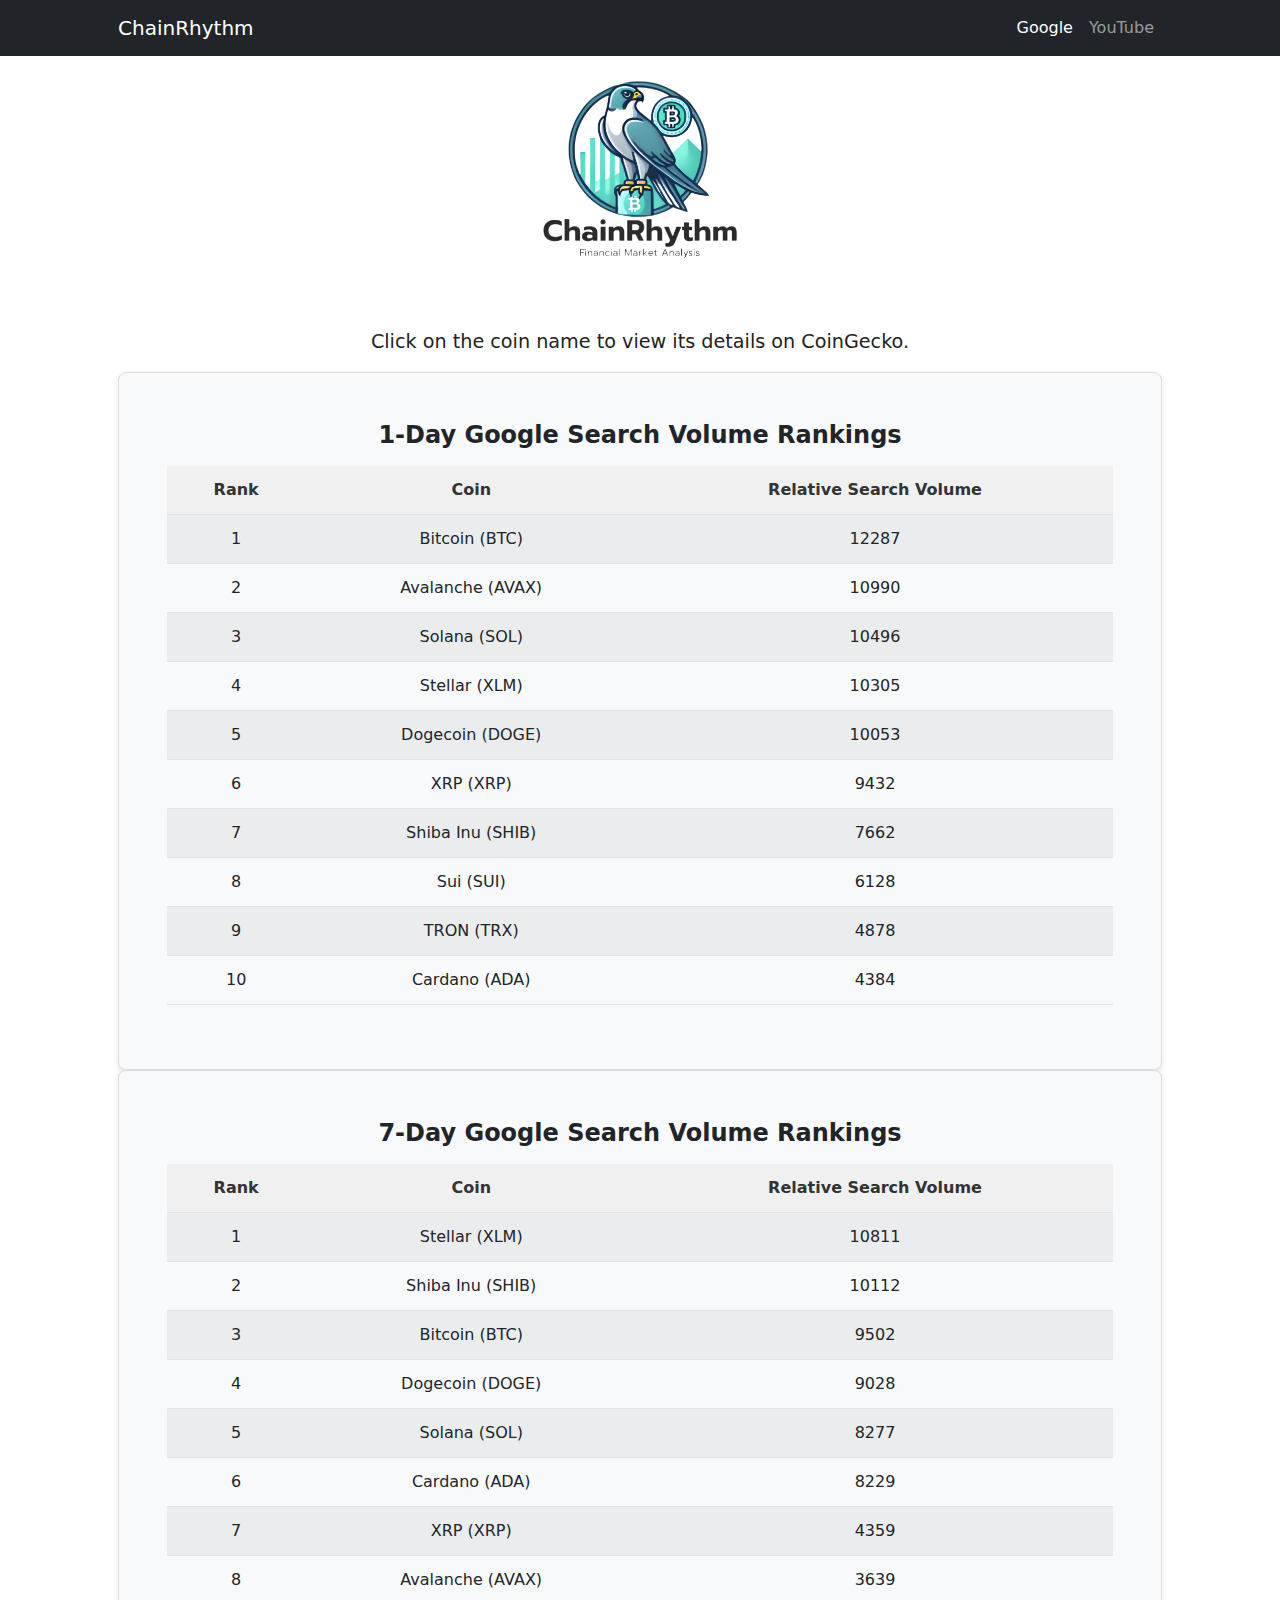
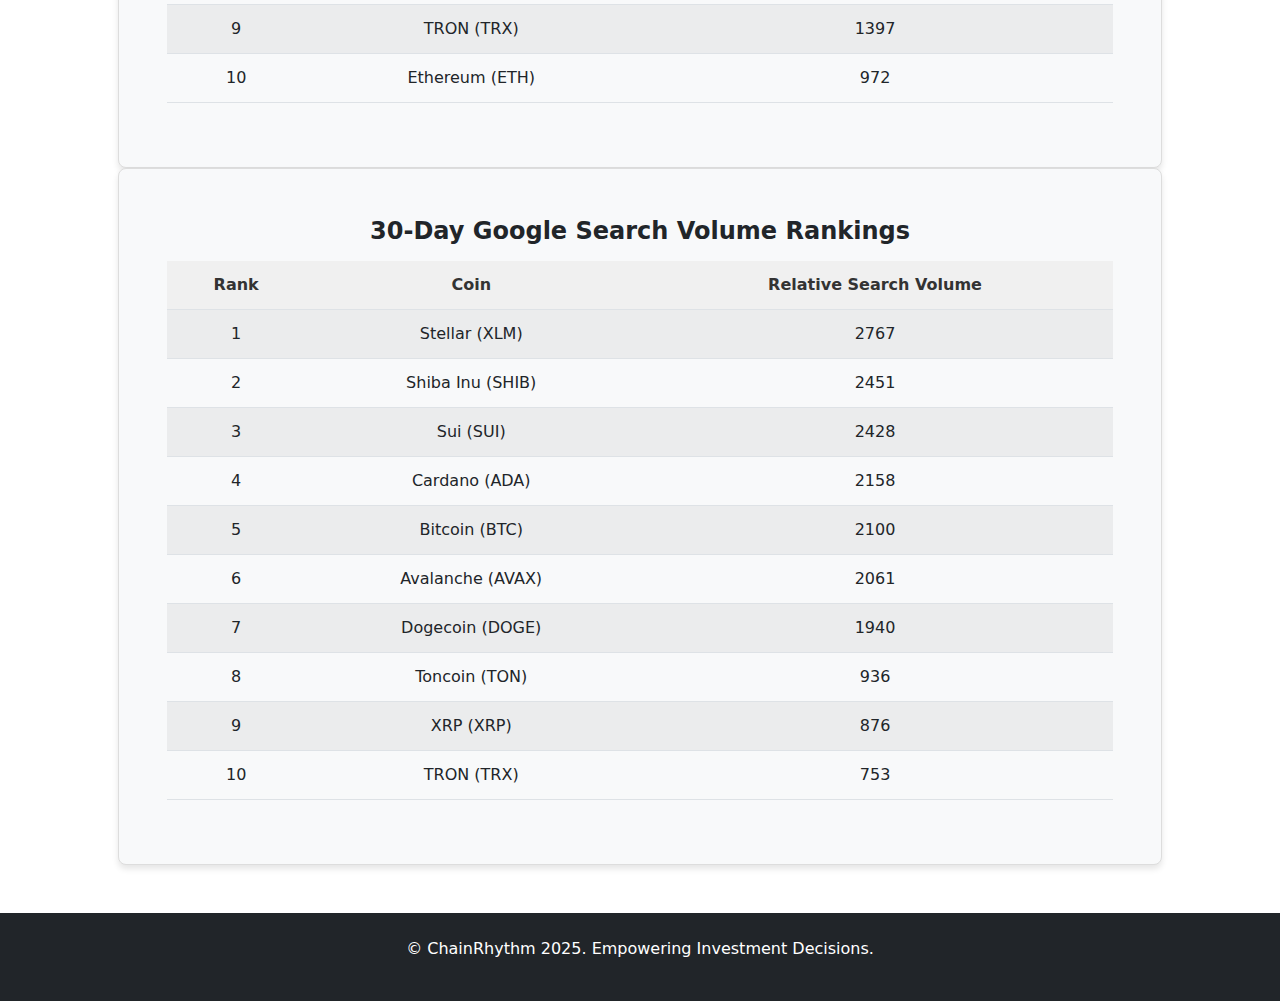
==== commit 169683c5: "dmadmdjdwjw" ====
--- a/index.html
+++ b/index.html
@@ -92,99 +92,100 @@
                     Bitcoin (BTC)
                 </a>
             </td>
-            <td>11960</td>
+            <td>12287</td>
         </tr>
         
         <tr>
             <td>2</td>
+            <td>
+                <a href="https://www.coingecko.com/en/coins/avalanche" target="_blank" style="text-decoration: none; color: inherit;">
+                    Avalanche (AVAX)
+                </a>
+            </td>
+            <td>10990</td>
+        </tr>
+        
+        <tr>
+            <td>3</td>
+            <td>
+                <a href="https://www.coingecko.com/en/coins/solana" target="_blank" style="text-decoration: none; color: inherit;">
+                    Solana (SOL)
+                </a>
+            </td>
+            <td>10496</td>
+        </tr>
+        
+        <tr>
+            <td>4</td>
+            <td>
+                <a href="https://www.coingecko.com/en/coins/stellar" target="_blank" style="text-decoration: none; color: inherit;">
+                    Stellar (XLM)
+                </a>
+            </td>
+            <td>10305</td>
+        </tr>
+        
+        <tr>
+            <td>5</td>
             <td>
                 <a href="https://www.coingecko.com/en/coins/dogecoin" target="_blank" style="text-decoration: none; color: inherit;">
                     Dogecoin (DOGE)
                 </a>
             </td>
-            <td>10814</td>
-        </tr>
-        
-        <tr>
-            <td>3</td>
-            <td>
-                <a href="https://www.coingecko.com/en/coins/bnb" target="_blank" style="text-decoration: none; color: inherit;">
-                    BNB (BNB)
-                </a>
-            </td>
-            <td>9780</td>
-        </tr>
-        
-        <tr>
-            <td>4</td>
-            <td>
-                <a href="https://www.coingecko.com/en/coins/avalanche" target="_blank" style="text-decoration: none; color: inherit;">
-                    Avalanche (AVAX)
-                </a>
-            </td>
-            <td>7918</td>
-        </tr>
-        
-        <tr>
-            <td>5</td>
-            <td>
-                <a href="https://www.coingecko.com/en/coins/solana" target="_blank" style="text-decoration: none; color: inherit;">
-                    Solana (SOL)
-                </a>
-            </td>
-            <td>7912</td>
+            <td>10053</td>
         </tr>
         
         <tr>
             <td>6</td>
+            <td>
+                <a href="https://www.coingecko.com/en/coins/xrp" target="_blank" style="text-decoration: none; color: inherit;">
+                    XRP (XRP)
+                </a>
+            </td>
+            <td>9432</td>
+        </tr>
+        
+        <tr>
+            <td>7</td>
             <td>
                 <a href="https://www.coingecko.com/en/coins/shiba-inu" target="_blank" style="text-decoration: none; color: inherit;">
                     Shiba Inu (SHIB)
                 </a>
             </td>
-            <td>7088</td>
-        </tr>
-        
-        <tr>
-            <td>7</td>
+            <td>7662</td>
+        </tr>
+        
+        <tr>
+            <td>8</td>
+            <td>
+                <a href="https://www.coingecko.com/en/coins/sui" target="_blank" style="text-decoration: none; color: inherit;">
+                    Sui (SUI)
+                </a>
+            </td>
+            <td>6128</td>
+        </tr>
+        
+        <tr>
+            <td>9</td>
+            <td>
+                <a href="https://www.coingecko.com/en/coins/tron" target="_blank" style="text-decoration: none; color: inherit;">
+                    TRON (TRX)
+                </a>
+            </td>
+            <td>4878</td>
+        </tr>
+        
+        <tr>
+            <td>10</td>
             <td>
                 <a href="https://www.coingecko.com/en/coins/cardano" target="_blank" style="text-decoration: none; color: inherit;">
                     Cardano (ADA)
                 </a>
             </td>
-            <td>5116</td>
-        </tr>
-        
-        <tr>
-            <td>8</td>
-            <td>
-                <a href="https://www.coingecko.com/en/coins/tron" target="_blank" style="text-decoration: none; color: inherit;">
-                    TRON (TRX)
-                </a>
-            </td>
-            <td>2802</td>
-        </tr>
-        
-        <tr>
-            <td>9</td>
-            <td>
-                <a href="https://www.coingecko.com/en/coins/chainlink" target="_blank" style="text-decoration: none; color: inherit;">
-                    Chainlink (LINK)
-                </a>
-            </td>
-            <td>2799</td>
-        </tr>
-        
-        <tr>
-            <td>10</td>
-            <td>
-                <a href="https://www.coingecko.com/en/coins/ethereum" target="_blank" style="text-decoration: none; color: inherit;">
-                    Ethereum (ETH)
-                </a>
-            </td>
-            <td>1369</td>
-        </tr>
-        
+            <td>4384</td>
+        </tr>
+        
+
                         </tbody>                       
                     </table>
                 </div>
@@ -207,31 +208,31 @@
         <tr>
             <td>1</td>
             <td>
-                <a href="https://www.coingecko.com/en/coins/bnb" target="_blank" style="text-decoration: none; color: inherit;">
-                    BNB (BNB)
-                </a>
-            </td>
-            <td>11430</td>
-        </tr>
-        
-        <tr>
-            <td>2</td>
-            <td>
                 <a href="https://www.coingecko.com/en/coins/stellar" target="_blank" style="text-decoration: none; color: inherit;">
                     Stellar (XLM)
                 </a>
             </td>
-            <td>10545</td>
-        </tr>
-        
-        <tr>
-            <td>3</td>
+            <td>10811</td>
+        </tr>
+        
+        <tr>
+            <td>2</td>
             <td>
                 <a href="https://www.coingecko.com/en/coins/shiba-inu" target="_blank" style="text-decoration: none; color: inherit;">
                     Shiba Inu (SHIB)
                 </a>
             </td>
-            <td>10088</td>
+            <td>10112</td>
+        </tr>
+        
+        <tr>
+            <td>3</td>
+            <td>
+                <a href="https://www.coingecko.com/en/coins/bitcoin" target="_blank" style="text-decoration: none; color: inherit;">
+                    Bitcoin (BTC)
+                </a>
+            </td>
+            <td>9502</td>
         </tr>
         
         <tr>
@@ -241,17 +242,17 @@
                     Dogecoin (DOGE)
                 </a>
             </td>
-            <td>9869</td>
+            <td>9028</td>
         </tr>
         
         <tr>
             <td>5</td>
             <td>
-                <a href="https://www.coingecko.com/en/coins/bitcoin" target="_blank" style="text-decoration: none; color: inherit;">
-                    Bitcoin (BTC)
-                </a>
-            </td>
-            <td>9380</td>
+                <a href="https://www.coingecko.com/en/coins/solana" target="_blank" style="text-decoration: none; color: inherit;">
+                    Solana (SOL)
+                </a>
+            </td>
+            <td>8277</td>
         </tr>
         
         <tr>
@@ -261,47 +262,47 @@
                     Cardano (ADA)
                 </a>
             </td>
-            <td>8660</td>
+            <td>8229</td>
         </tr>
         
         <tr>
             <td>7</td>
-            <td>
-                <a href="https://www.coingecko.com/en/coins/chainlink" target="_blank" style="text-decoration: none; color: inherit;">
-                    Chainlink (LINK)
-                </a>
-            </td>
-            <td>8421</td>
-        </tr>
-        
-        <tr>
-            <td>8</td>
-            <td>
-                <a href="https://www.coingecko.com/en/coins/solana" target="_blank" style="text-decoration: none; color: inherit;">
-                    Solana (SOL)
-                </a>
-            </td>
-            <td>7316</td>
-        </tr>
-        
-        <tr>
-            <td>9</td>
             <td>
                 <a href="https://www.coingecko.com/en/coins/xrp" target="_blank" style="text-decoration: none; color: inherit;">
                     XRP (XRP)
                 </a>
             </td>
-            <td>4478</td>
-        </tr>
-        
-        <tr>
-            <td>10</td>
+            <td>4359</td>
+        </tr>
+        
+        <tr>
+            <td>8</td>
             <td>
                 <a href="https://www.coingecko.com/en/coins/avalanche" target="_blank" style="text-decoration: none; color: inherit;">
                     Avalanche (AVAX)
                 </a>
             </td>
-            <td>3745</td>
+            <td>3639</td>
+        </tr>
+        
+        <tr>
+            <td>9</td>
+            <td>
+                <a href="https://www.coingecko.com/en/coins/tron" target="_blank" style="text-decoration: none; color: inherit;">
+                    TRON (TRX)
+                </a>
+            </td>
+            <td>1397</td>
+        </tr>
+        
+        <tr>
+            <td>10</td>
+            <td>
+                <a href="https://www.coingecko.com/en/coins/ethereum" target="_blank" style="text-decoration: none; color: inherit;">
+                    Ethereum (ETH)
+                </a>
+            </td>
+            <td>972</td>
         </tr>
         
                         </tbody>                                  
@@ -325,11 +326,11 @@
         <tr>
             <td>1</td>
             <td>
-                <a href="https://www.coingecko.com/en/coins/bnb" target="_blank" style="text-decoration: none; color: inherit;">
-                    BNB (BNB)
-                </a>
-            </td>
-            <td>2612</td>
+                <a href="https://www.coingecko.com/en/coins/stellar" target="_blank" style="text-decoration: none; color: inherit;">
+                    Stellar (XLM)
+                </a>
+            </td>
+            <td>2767</td>
         </tr>
         
         <tr>
@@ -339,89 +340,89 @@
                     Shiba Inu (SHIB)
                 </a>
             </td>
-            <td>2426</td>
+            <td>2451</td>
         </tr>
         
         <tr>
             <td>3</td>
+            <td>
+                <a href="https://www.coingecko.com/en/coins/sui" target="_blank" style="text-decoration: none; color: inherit;">
+                    Sui (SUI)
+                </a>
+            </td>
+            <td>2428</td>
+        </tr>
+        
+        <tr>
+            <td>4</td>
+            <td>
+                <a href="https://www.coingecko.com/en/coins/cardano" target="_blank" style="text-decoration: none; color: inherit;">
+                    Cardano (ADA)
+                </a>
+            </td>
+            <td>2158</td>
+        </tr>
+        
+        <tr>
+            <td>5</td>
             <td>
                 <a href="https://www.coingecko.com/en/coins/bitcoin" target="_blank" style="text-decoration: none; color: inherit;">
                     Bitcoin (BTC)
                 </a>
             </td>
-            <td>2099</td>
-        </tr>
-        
-        <tr>
-            <td>4</td>
+            <td>2100</td>
+        </tr>
+        
+        <tr>
+            <td>6</td>
+            <td>
+                <a href="https://www.coingecko.com/en/coins/avalanche" target="_blank" style="text-decoration: none; color: inherit;">
+                    Avalanche (AVAX)
+                </a>
+            </td>
+            <td>2061</td>
+        </tr>
+        
+        <tr>
+            <td>7</td>
             <td>
                 <a href="https://www.coingecko.com/en/coins/dogecoin" target="_blank" style="text-decoration: none; color: inherit;">
                     Dogecoin (DOGE)
                 </a>
             </td>
-            <td>1948</td>
-        </tr>
-        
-        <tr>
-            <td>5</td>
-            <td>
-                <a href="https://www.coingecko.com/en/coins/solana" target="_blank" style="text-decoration: none; color: inherit;">
-                    Solana (SOL)
-                </a>
-            </td>
-            <td>1708</td>
-        </tr>
-        
-        <tr>
-            <td>6</td>
+            <td>1940</td>
+        </tr>
+        
+        <tr>
+            <td>8</td>
+            <td>
+                <a href="https://www.coingecko.com/en/coins/toncoin" target="_blank" style="text-decoration: none; color: inherit;">
+                    Toncoin (TON)
+                </a>
+            </td>
+            <td>936</td>
+        </tr>
+        
+        <tr>
+            <td>9</td>
             <td>
                 <a href="https://www.coingecko.com/en/coins/xrp" target="_blank" style="text-decoration: none; color: inherit;">
                     XRP (XRP)
                 </a>
             </td>
-            <td>989</td>
-        </tr>
-        
-        <tr>
-            <td>7</td>
-            <td>
-                <a href="https://www.coingecko.com/en/coins/toncoin" target="_blank" style="text-decoration: none; color: inherit;">
-                    Toncoin (TON)
-                </a>
-            </td>
-            <td>412</td>
-        </tr>
-        
-        <tr>
-            <td>8</td>
-            <td>
-                <a href="https://www.coingecko.com/en/coins/hedera" target="_blank" style="text-decoration: none; color: inherit;">
-                    Hedera (HBAR)
-                </a>
-            </td>
-            <td>276</td>
-        </tr>
-        
-        <tr>
-            <td>9</td>
-            <td>
-                <a href="https://www.coingecko.com/en/coins/ethereum" target="_blank" style="text-decoration: none; color: inherit;">
-                    Ethereum (ETH)
-                </a>
-            </td>
-            <td>223</td>
+            <td>876</td>
         </tr>
         
         <tr>
             <td>10</td>
             <td>
-                <a href="https://www.coingecko.com/en/coins/usdc" target="_blank" style="text-decoration: none; color: inherit;">
-                    USDC (USDC)
-                </a>
-            </td>
-            <td>188</td>
-        </tr>
-        
+                <a href="https://www.coingecko.com/en/coins/tron" target="_blank" style="text-decoration: none; color: inherit;">
+                    TRON (TRX)
+                </a>
+            </td>
+            <td>753</td>
+        </tr>
+                
                         </tbody>                                          
 
                     </table>
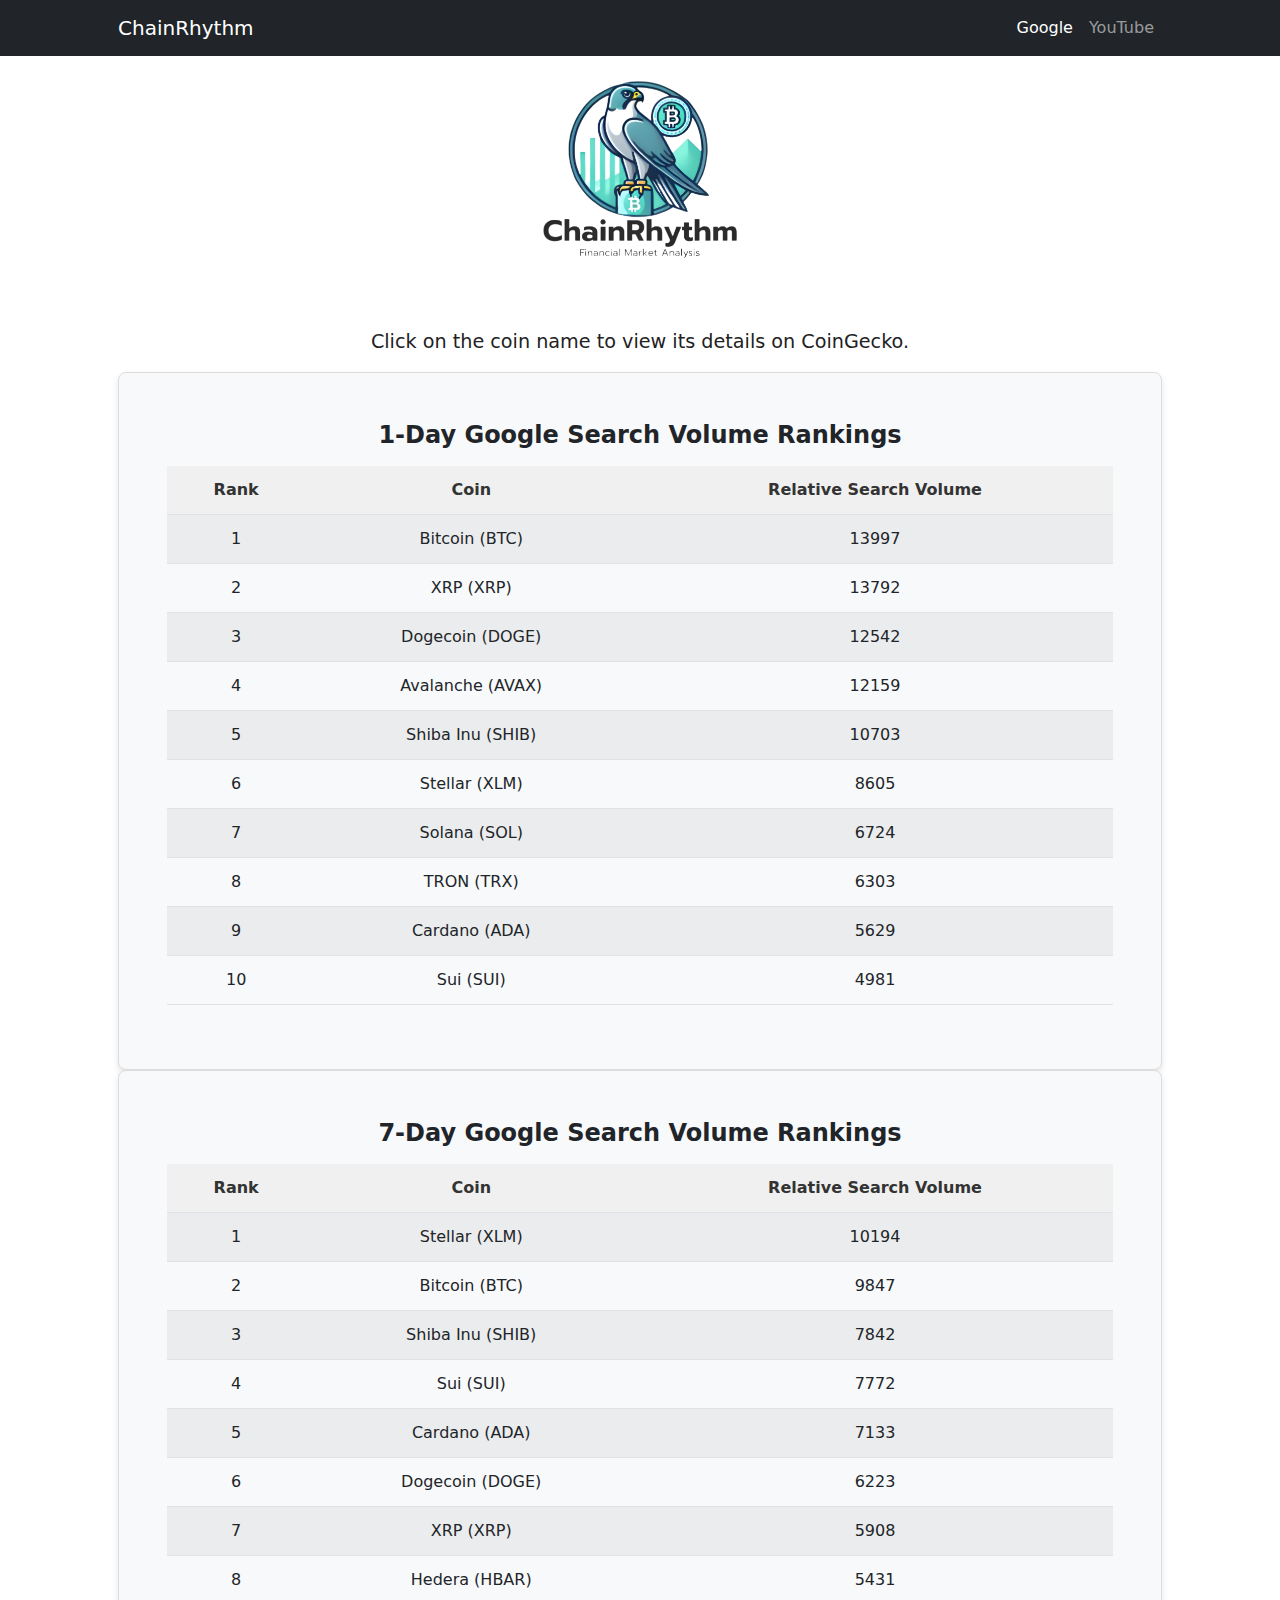
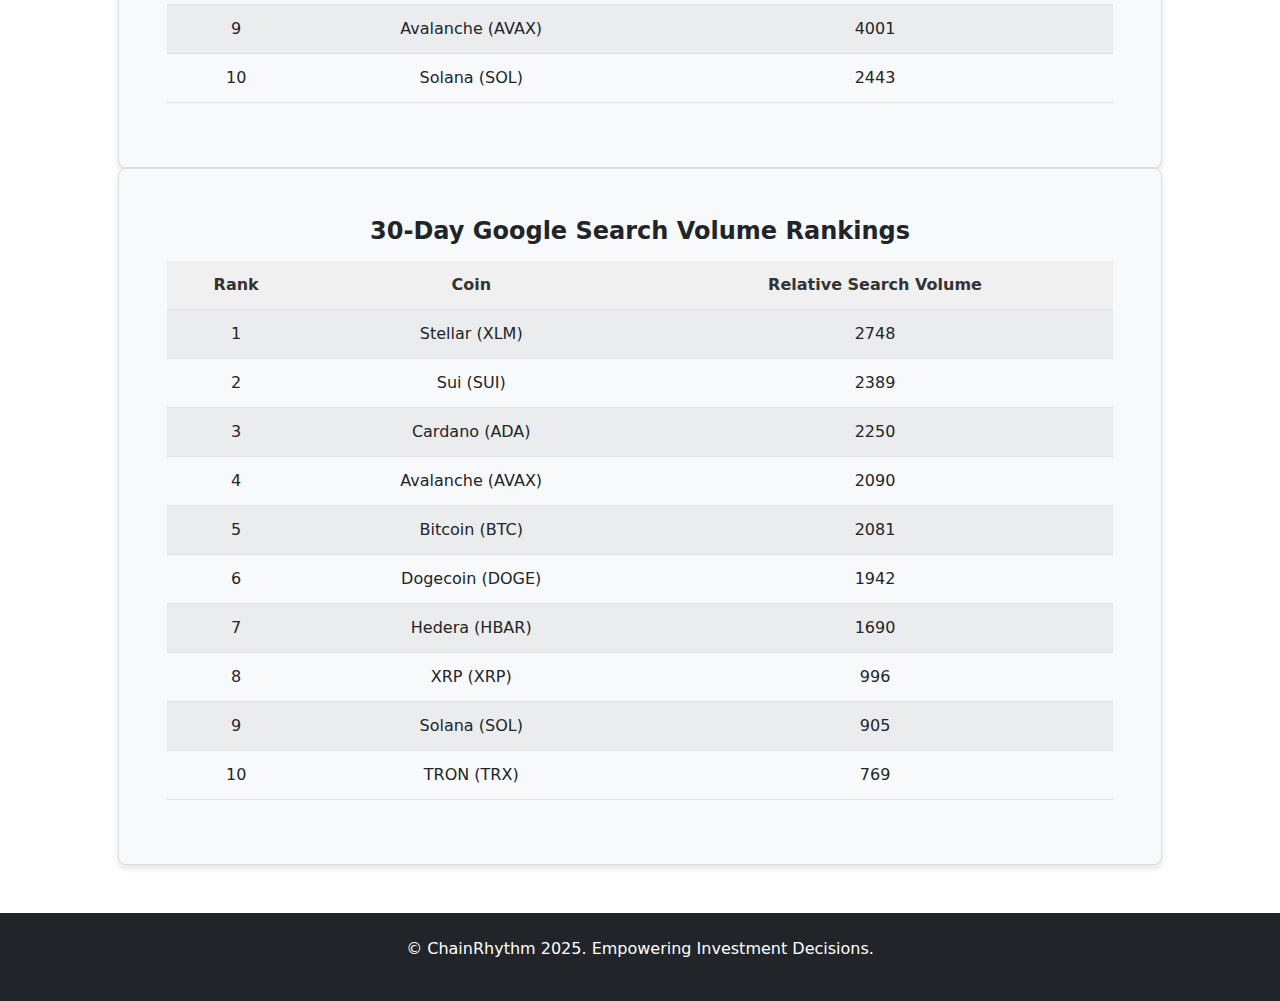
==== commit c6926804: "dfandfkjdf" ====
--- a/index.html
+++ b/index.html
@@ -92,100 +92,100 @@
                     Bitcoin (BTC)
                 </a>
             </td>
-            <td>12287</td>
+            <td>13997</td>
         </tr>
         
         <tr>
             <td>2</td>
+            <td>
+                <a href="https://www.coingecko.com/en/coins/xrp" target="_blank" style="text-decoration: none; color: inherit;">
+                    XRP (XRP)
+                </a>
+            </td>
+            <td>13792</td>
+        </tr>
+        
+        <tr>
+            <td>3</td>
+            <td>
+                <a href="https://www.coingecko.com/en/coins/dogecoin" target="_blank" style="text-decoration: none; color: inherit;">
+                    Dogecoin (DOGE)
+                </a>
+            </td>
+            <td>12542</td>
+        </tr>
+        
+        <tr>
+            <td>4</td>
             <td>
                 <a href="https://www.coingecko.com/en/coins/avalanche" target="_blank" style="text-decoration: none; color: inherit;">
                     Avalanche (AVAX)
                 </a>
             </td>
-            <td>10990</td>
-        </tr>
-        
-        <tr>
-            <td>3</td>
+            <td>12159</td>
+        </tr>
+        
+        <tr>
+            <td>5</td>
+            <td>
+                <a href="https://www.coingecko.com/en/coins/shiba-inu" target="_blank" style="text-decoration: none; color: inherit;">
+                    Shiba Inu (SHIB)
+                </a>
+            </td>
+            <td>10703</td>
+        </tr>
+        
+        <tr>
+            <td>6</td>
+            <td>
+                <a href="https://www.coingecko.com/en/coins/stellar" target="_blank" style="text-decoration: none; color: inherit;">
+                    Stellar (XLM)
+                </a>
+            </td>
+            <td>8605</td>
+        </tr>
+        
+        <tr>
+            <td>7</td>
             <td>
                 <a href="https://www.coingecko.com/en/coins/solana" target="_blank" style="text-decoration: none; color: inherit;">
                     Solana (SOL)
                 </a>
             </td>
-            <td>10496</td>
-        </tr>
-        
-        <tr>
-            <td>4</td>
-            <td>
-                <a href="https://www.coingecko.com/en/coins/stellar" target="_blank" style="text-decoration: none; color: inherit;">
-                    Stellar (XLM)
-                </a>
-            </td>
-            <td>10305</td>
-        </tr>
-        
-        <tr>
-            <td>5</td>
-            <td>
-                <a href="https://www.coingecko.com/en/coins/dogecoin" target="_blank" style="text-decoration: none; color: inherit;">
-                    Dogecoin (DOGE)
-                </a>
-            </td>
-            <td>10053</td>
-        </tr>
-        
-        <tr>
-            <td>6</td>
-            <td>
-                <a href="https://www.coingecko.com/en/coins/xrp" target="_blank" style="text-decoration: none; color: inherit;">
-                    XRP (XRP)
-                </a>
-            </td>
-            <td>9432</td>
-        </tr>
-        
-        <tr>
-            <td>7</td>
-            <td>
-                <a href="https://www.coingecko.com/en/coins/shiba-inu" target="_blank" style="text-decoration: none; color: inherit;">
-                    Shiba Inu (SHIB)
-                </a>
-            </td>
-            <td>7662</td>
+            <td>6724</td>
         </tr>
         
         <tr>
             <td>8</td>
+            <td>
+                <a href="https://www.coingecko.com/en/coins/tron" target="_blank" style="text-decoration: none; color: inherit;">
+                    TRON (TRX)
+                </a>
+            </td>
+            <td>6303</td>
+        </tr>
+        
+        <tr>
+            <td>9</td>
+            <td>
+                <a href="https://www.coingecko.com/en/coins/cardano" target="_blank" style="text-decoration: none; color: inherit;">
+                    Cardano (ADA)
+                </a>
+            </td>
+            <td>5629</td>
+        </tr>
+        
+        <tr>
+            <td>10</td>
             <td>
                 <a href="https://www.coingecko.com/en/coins/sui" target="_blank" style="text-decoration: none; color: inherit;">
                     Sui (SUI)
                 </a>
             </td>
-            <td>6128</td>
-        </tr>
-        
-        <tr>
-            <td>9</td>
-            <td>
-                <a href="https://www.coingecko.com/en/coins/tron" target="_blank" style="text-decoration: none; color: inherit;">
-                    TRON (TRX)
-                </a>
-            </td>
-            <td>4878</td>
-        </tr>
-        
-        <tr>
-            <td>10</td>
-            <td>
-                <a href="https://www.coingecko.com/en/coins/cardano" target="_blank" style="text-decoration: none; color: inherit;">
-                    Cardano (ADA)
-                </a>
-            </td>
-            <td>4384</td>
-        </tr>
-        
-
+            <td>4981</td>
+        </tr>
+        
+                             
                         </tbody>                       
                     </table>
                 </div>
@@ -212,99 +212,100 @@
                     Stellar (XLM)
                 </a>
             </td>
-            <td>10811</td>
+            <td>10194</td>
         </tr>
         
         <tr>
             <td>2</td>
+            <td>
+                <a href="https://www.coingecko.com/en/coins/bitcoin" target="_blank" style="text-decoration: none; color: inherit;">
+                    Bitcoin (BTC)
+                </a>
+            </td>
+            <td>9847</td>
+        </tr>
+        
+        <tr>
+            <td>3</td>
             <td>
                 <a href="https://www.coingecko.com/en/coins/shiba-inu" target="_blank" style="text-decoration: none; color: inherit;">
                     Shiba Inu (SHIB)
                 </a>
             </td>
-            <td>10112</td>
-        </tr>
-        
-        <tr>
-            <td>3</td>
-            <td>
-                <a href="https://www.coingecko.com/en/coins/bitcoin" target="_blank" style="text-decoration: none; color: inherit;">
-                    Bitcoin (BTC)
-                </a>
-            </td>
-            <td>9502</td>
+            <td>7842</td>
         </tr>
         
         <tr>
             <td>4</td>
+            <td>
+                <a href="https://www.coingecko.com/en/coins/sui" target="_blank" style="text-decoration: none; color: inherit;">
+                    Sui (SUI)
+                </a>
+            </td>
+            <td>7772</td>
+        </tr>
+        
+        <tr>
+            <td>5</td>
+            <td>
+                <a href="https://www.coingecko.com/en/coins/cardano" target="_blank" style="text-decoration: none; color: inherit;">
+                    Cardano (ADA)
+                </a>
+            </td>
+            <td>7133</td>
+        </tr>
+        
+        <tr>
+            <td>6</td>
             <td>
                 <a href="https://www.coingecko.com/en/coins/dogecoin" target="_blank" style="text-decoration: none; color: inherit;">
                     Dogecoin (DOGE)
                 </a>
             </td>
-            <td>9028</td>
-        </tr>
-        
-        <tr>
-            <td>5</td>
+            <td>6223</td>
+        </tr>
+        
+        <tr>
+            <td>7</td>
+            <td>
+                <a href="https://www.coingecko.com/en/coins/xrp" target="_blank" style="text-decoration: none; color: inherit;">
+                    XRP (XRP)
+                </a>
+            </td>
+            <td>5908</td>
+        </tr>
+        
+        <tr>
+            <td>8</td>
+            <td>
+                <a href="https://www.coingecko.com/en/coins/hedera" target="_blank" style="text-decoration: none; color: inherit;">
+                    Hedera (HBAR)
+                </a>
+            </td>
+            <td>5431</td>
+        </tr>
+        
+        <tr>
+            <td>9</td>
+            <td>
+                <a href="https://www.coingecko.com/en/coins/avalanche" target="_blank" style="text-decoration: none; color: inherit;">
+                    Avalanche (AVAX)
+                </a>
+            </td>
+            <td>4001</td>
+        </tr>
+        
+        <tr>
+            <td>10</td>
             <td>
                 <a href="https://www.coingecko.com/en/coins/solana" target="_blank" style="text-decoration: none; color: inherit;">
                     Solana (SOL)
                 </a>
             </td>
-            <td>8277</td>
-        </tr>
-        
-        <tr>
-            <td>6</td>
-            <td>
-                <a href="https://www.coingecko.com/en/coins/cardano" target="_blank" style="text-decoration: none; color: inherit;">
-                    Cardano (ADA)
-                </a>
-            </td>
-            <td>8229</td>
-        </tr>
-        
-        <tr>
-            <td>7</td>
-            <td>
-                <a href="https://www.coingecko.com/en/coins/xrp" target="_blank" style="text-decoration: none; color: inherit;">
-                    XRP (XRP)
-                </a>
-            </td>
-            <td>4359</td>
-        </tr>
-        
-        <tr>
-            <td>8</td>
-            <td>
-                <a href="https://www.coingecko.com/en/coins/avalanche" target="_blank" style="text-decoration: none; color: inherit;">
-                    Avalanche (AVAX)
-                </a>
-            </td>
-            <td>3639</td>
-        </tr>
-        
-        <tr>
-            <td>9</td>
-            <td>
-                <a href="https://www.coingecko.com/en/coins/tron" target="_blank" style="text-decoration: none; color: inherit;">
-                    TRON (TRX)
-                </a>
-            </td>
-            <td>1397</td>
-        </tr>
-        
-        <tr>
-            <td>10</td>
-            <td>
-                <a href="https://www.coingecko.com/en/coins/ethereum" target="_blank" style="text-decoration: none; color: inherit;">
-                    Ethereum (ETH)
-                </a>
-            </td>
-            <td>972</td>
-        </tr>
-        
+            <td>2443</td>
+        </tr>
+        
+
                         </tbody>                                  
                     </table>
                 </div>
@@ -330,37 +331,37 @@
                     Stellar (XLM)
                 </a>
             </td>
-            <td>2767</td>
+            <td>2748</td>
         </tr>
         
         <tr>
             <td>2</td>
-            <td>
-                <a href="https://www.coingecko.com/en/coins/shiba-inu" target="_blank" style="text-decoration: none; color: inherit;">
-                    Shiba Inu (SHIB)
-                </a>
-            </td>
-            <td>2451</td>
-        </tr>
-        
-        <tr>
-            <td>3</td>
             <td>
                 <a href="https://www.coingecko.com/en/coins/sui" target="_blank" style="text-decoration: none; color: inherit;">
                     Sui (SUI)
                 </a>
             </td>
-            <td>2428</td>
-        </tr>
-        
-        <tr>
-            <td>4</td>
+            <td>2389</td>
+        </tr>
+        
+        <tr>
+            <td>3</td>
             <td>
                 <a href="https://www.coingecko.com/en/coins/cardano" target="_blank" style="text-decoration: none; color: inherit;">
                     Cardano (ADA)
                 </a>
             </td>
-            <td>2158</td>
+            <td>2250</td>
+        </tr>
+        
+        <tr>
+            <td>4</td>
+            <td>
+                <a href="https://www.coingecko.com/en/coins/avalanche" target="_blank" style="text-decoration: none; color: inherit;">
+                    Avalanche (AVAX)
+                </a>
+            </td>
+            <td>2090</td>
         </tr>
         
         <tr>
@@ -370,47 +371,47 @@
                     Bitcoin (BTC)
                 </a>
             </td>
-            <td>2100</td>
+            <td>2081</td>
         </tr>
         
         <tr>
             <td>6</td>
-            <td>
-                <a href="https://www.coingecko.com/en/coins/avalanche" target="_blank" style="text-decoration: none; color: inherit;">
-                    Avalanche (AVAX)
-                </a>
-            </td>
-            <td>2061</td>
-        </tr>
-        
-        <tr>
-            <td>7</td>
             <td>
                 <a href="https://www.coingecko.com/en/coins/dogecoin" target="_blank" style="text-decoration: none; color: inherit;">
                     Dogecoin (DOGE)
                 </a>
             </td>
-            <td>1940</td>
+            <td>1942</td>
+        </tr>
+        
+        <tr>
+            <td>7</td>
+            <td>
+                <a href="https://www.coingecko.com/en/coins/hedera" target="_blank" style="text-decoration: none; color: inherit;">
+                    Hedera (HBAR)
+                </a>
+            </td>
+            <td>1690</td>
         </tr>
         
         <tr>
             <td>8</td>
-            <td>
-                <a href="https://www.coingecko.com/en/coins/toncoin" target="_blank" style="text-decoration: none; color: inherit;">
-                    Toncoin (TON)
-                </a>
-            </td>
-            <td>936</td>
-        </tr>
-        
-        <tr>
-            <td>9</td>
             <td>
                 <a href="https://www.coingecko.com/en/coins/xrp" target="_blank" style="text-decoration: none; color: inherit;">
                     XRP (XRP)
                 </a>
             </td>
-            <td>876</td>
+            <td>996</td>
+        </tr>
+        
+        <tr>
+            <td>9</td>
+            <td>
+                <a href="https://www.coingecko.com/en/coins/solana" target="_blank" style="text-decoration: none; color: inherit;">
+                    Solana (SOL)
+                </a>
+            </td>
+            <td>905</td>
         </tr>
         
         <tr>
@@ -420,9 +421,10 @@
                     TRON (TRX)
                 </a>
             </td>
-            <td>753</td>
-        </tr>
-                
+            <td>769</td>
+        </tr>
+        
+
                         </tbody>                                          
 
                     </table>
